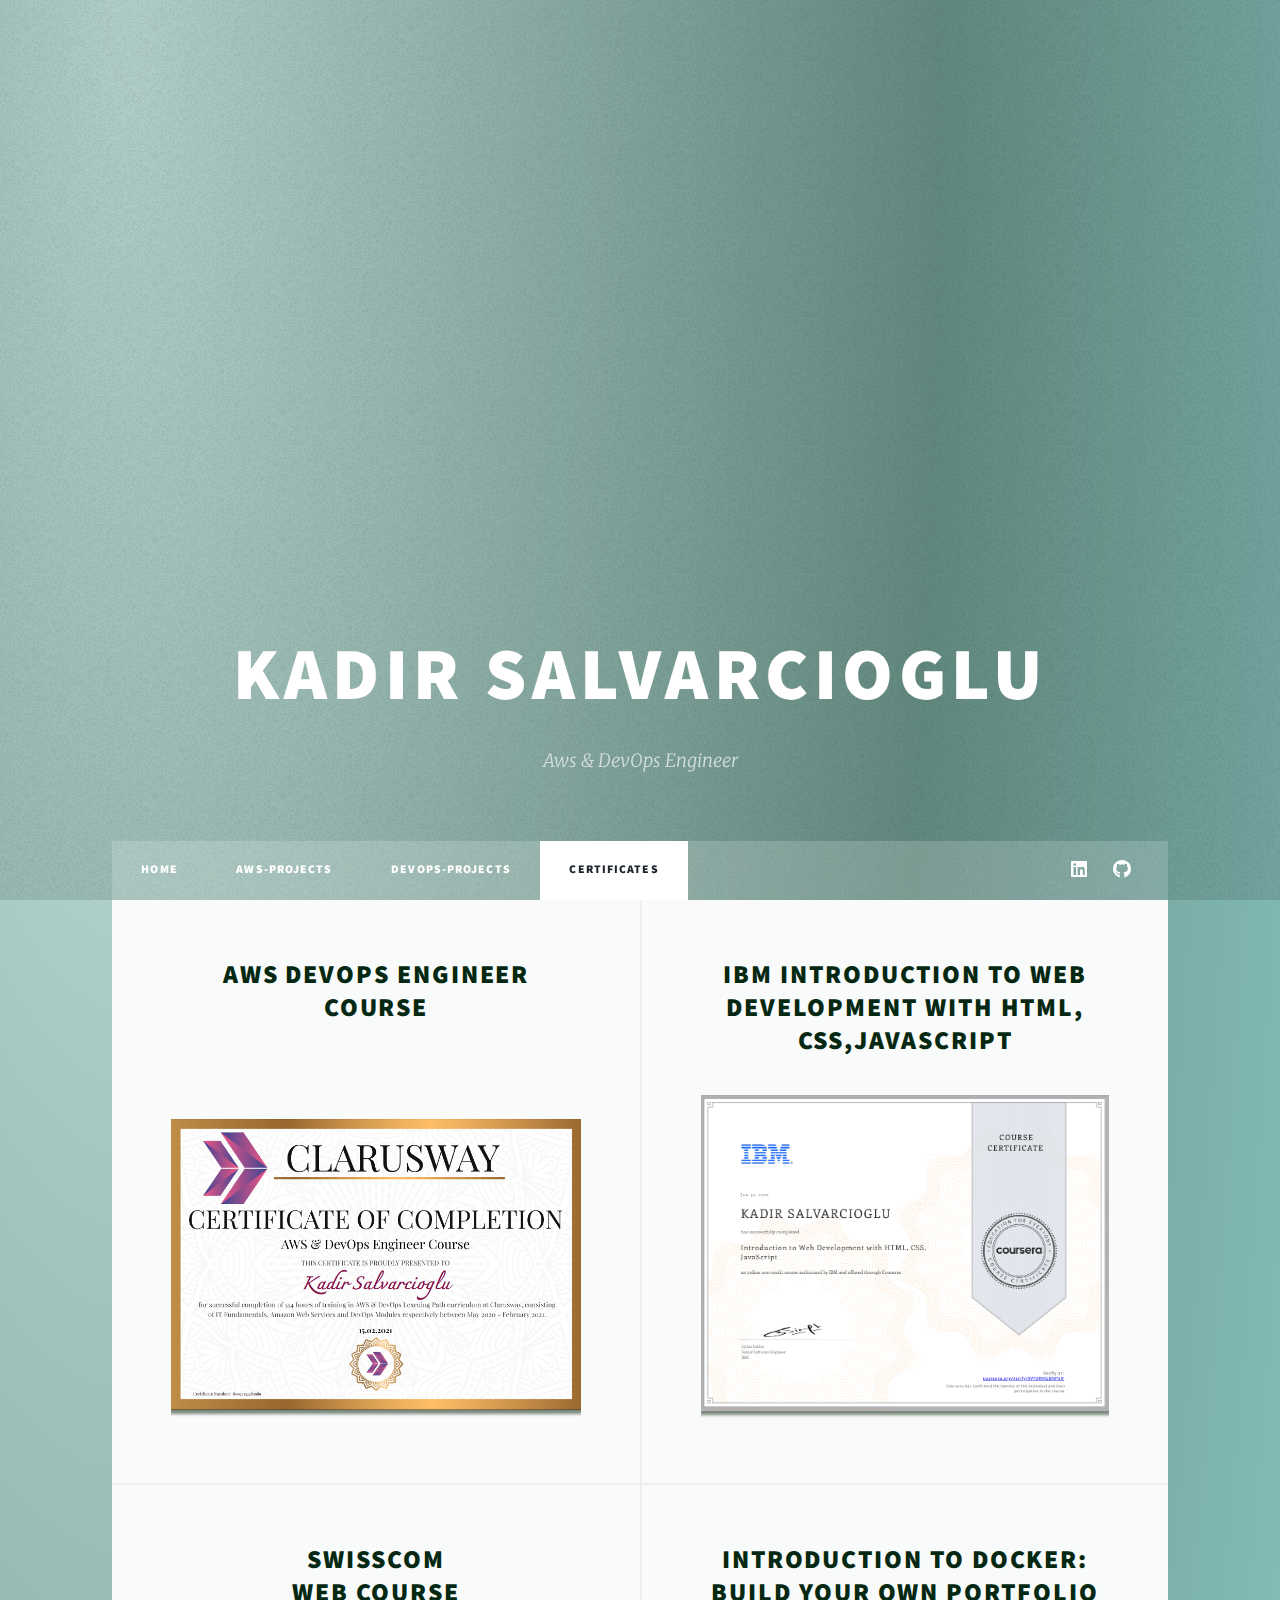
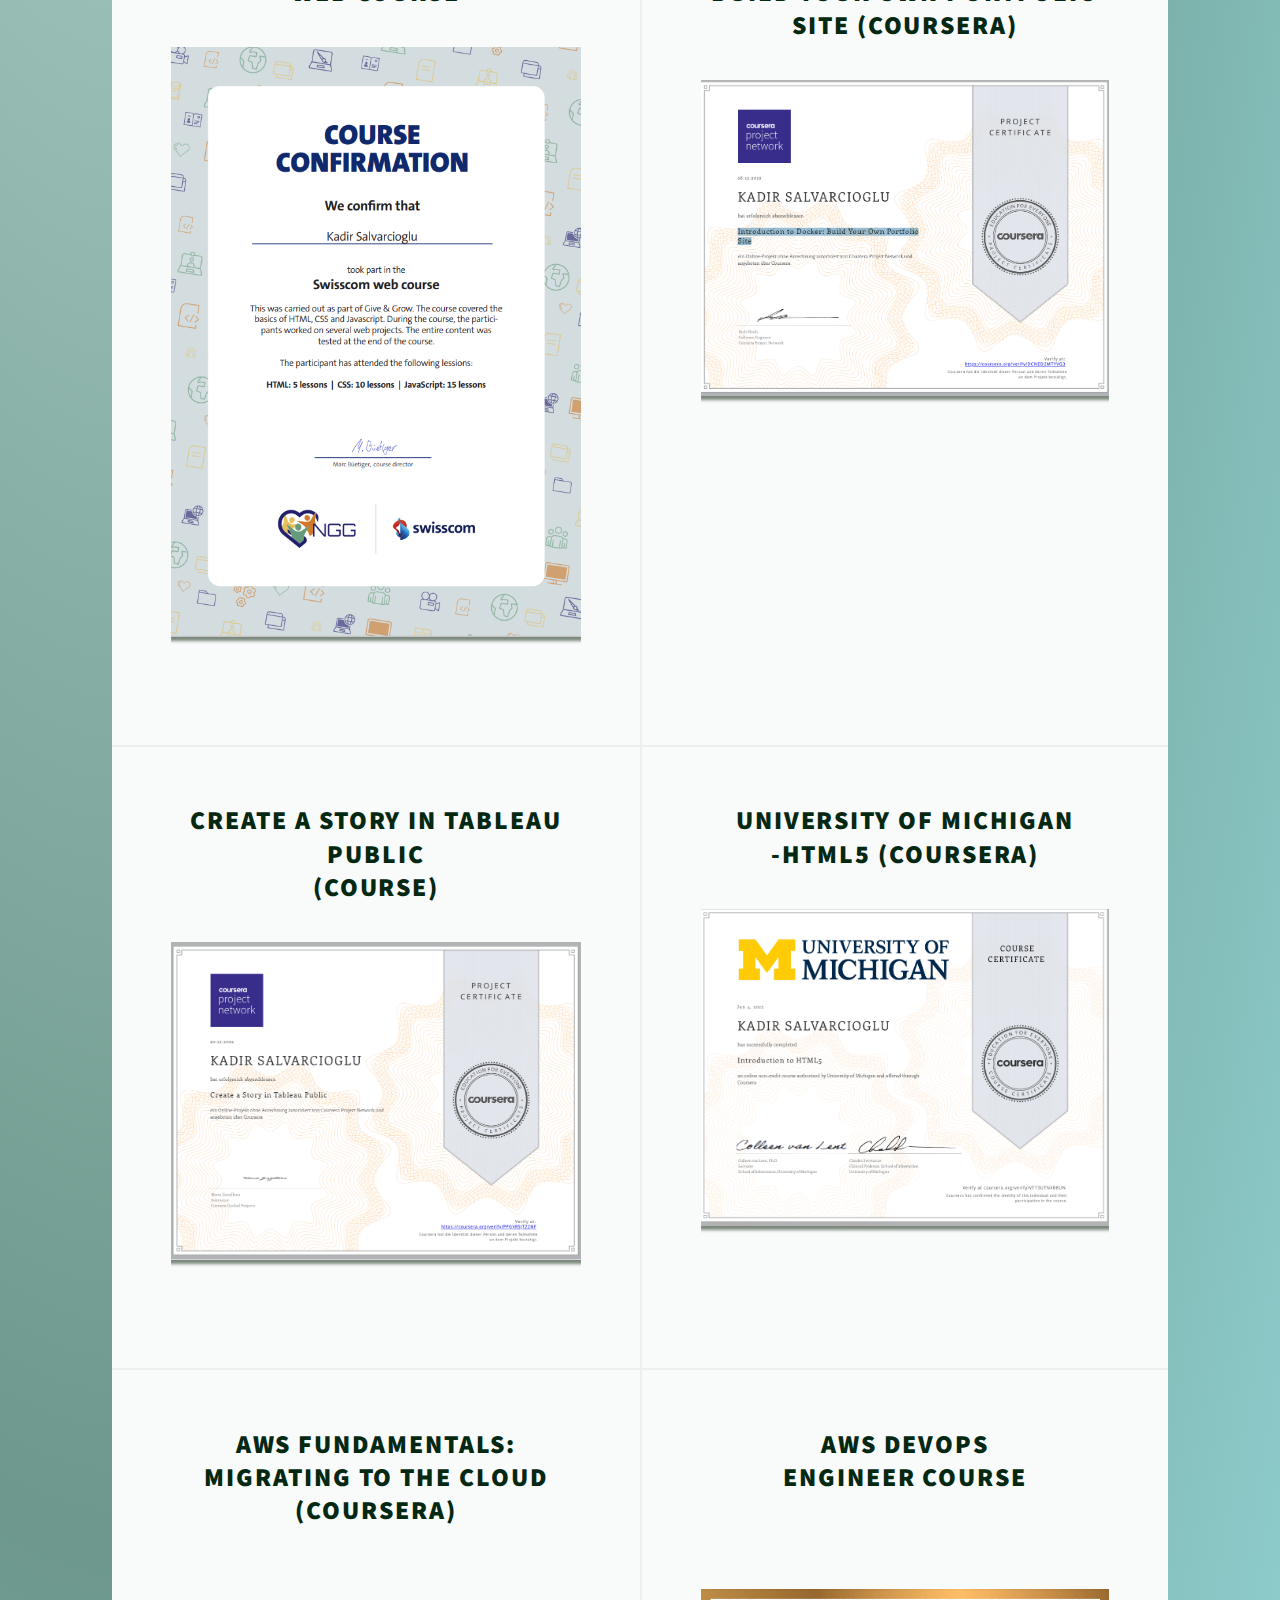
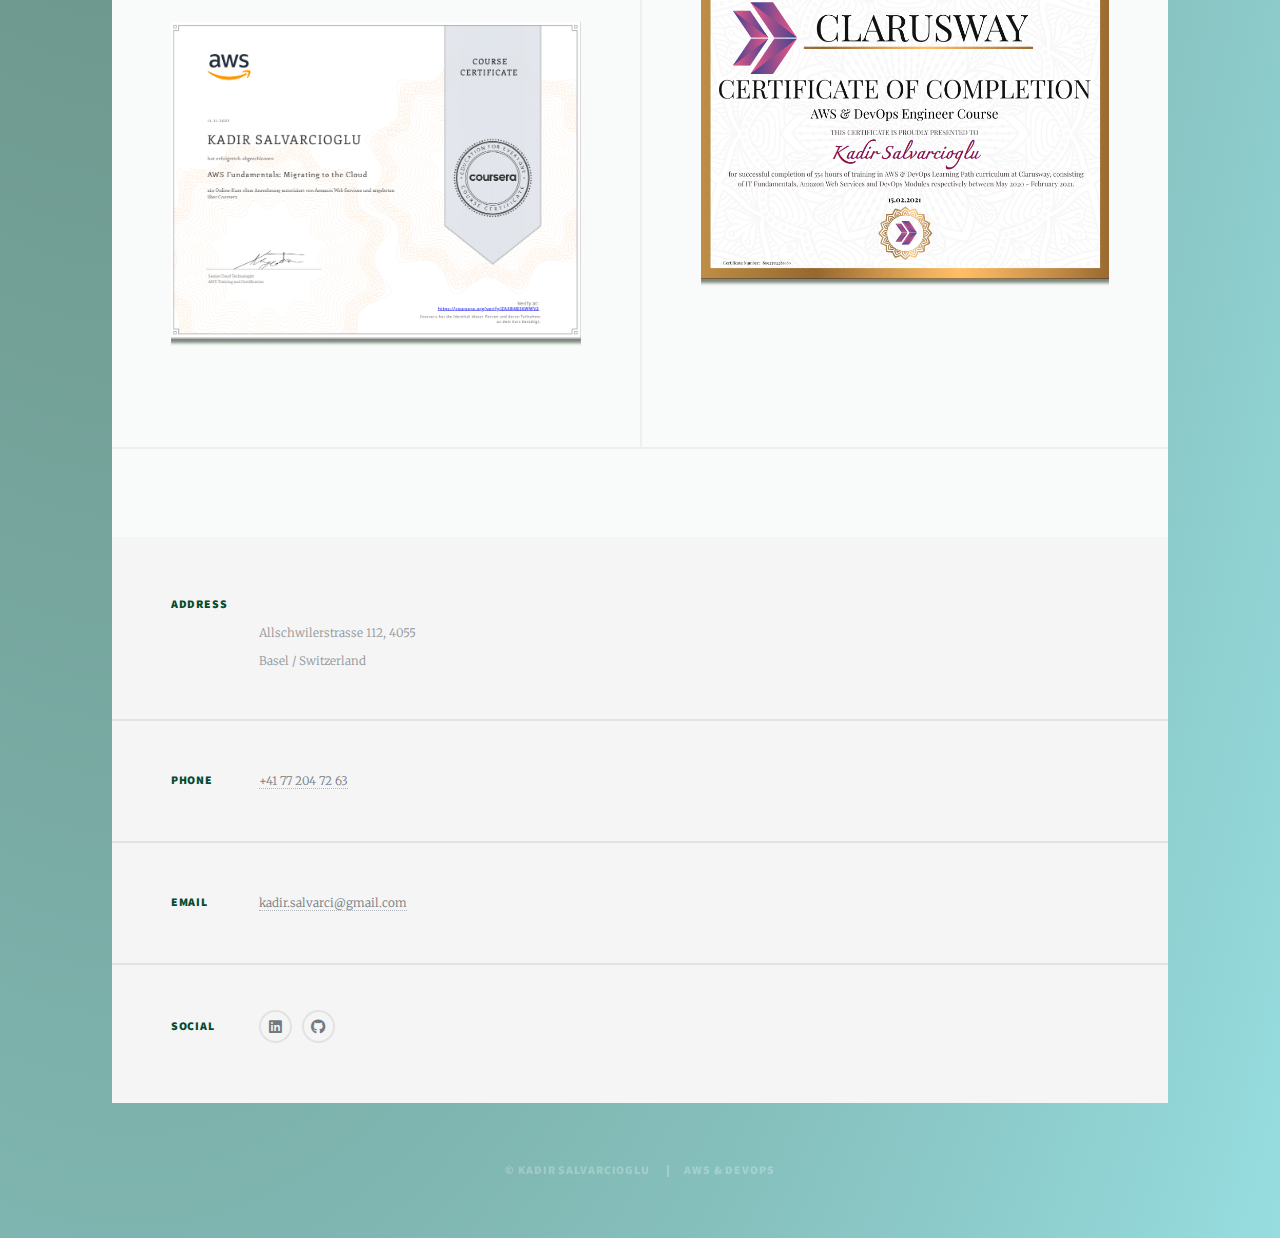
==== certificates.html @ 429cfaf3 "first-commit" ====
<!DOCTYPE HTML>

<html>

<head>
    <title>Kadir SALVARCIOGLU</title>
    <meta charset="utf-8" />
    <meta name="viewport" content="width=device-width, initial-scale=1, user-scalable=no" />
    <link rel="stylesheet" href="assets/css/main.css" />
    <noscript><link rel="stylesheet" href="assets/css/noscript.css" /></noscript>
</head>

<body class="is-preload">

    <!-- Wrapper -->
    <div id="wrapper" class="fade-in">

        <!-- Intro -->
        <div id="intro">
            <h1>Kadir SALVARCIOGLU
            </h1>
            <p>Aws  &   DevOps Engineer</p>
        </div>

        <!-- Header -->
        <header id="header">
            <a href="index.html" class="logo">Kadir SALVARCIOGLU</a>
        </header>

        <!-- Nav -->
        <nav id="nav">
            <ul class="links">
                <li><a href="index.html">Home</a></li>
                <li><a href="awsprojects.html">AWS-Projects</a></li>
                <li><a href="devopsprojects.html">DevOps-Projects</a></li>
                <li class="active"><a href="certificates.html">Certificates</a></li>
            </ul>
            <ul class="icons">
                <li><a href="https://www.linkedin.com/in/kadir-salvarcioglu/" class="icon brands fa-linkedin"><span class="label">Instagram</span></a></li>
                <li><a href="https://github.com/kadirsalvarci" class="icon brands fa-github"><span class="label">GitHub</span></a></li>
            </ul>
        </nav>

        <!-- Main -->
        <div id="main">

                    <!-- Posts -->
            <section class="posts">
                <article>
                    <header>
                        <h2><a href="images/1clarus.png">AWS DevOps 
							Engineer Course</a></h2><br>
                    </header>
                        <a href="images/1clarus.png" class="image fit"><img src="images/1clarus.png" alt="" /></a>
                        
                    

                </article>
                <article>
                    <header>
                        <h2><a href="images/IBM.png"> IBM Introduction to Web Development with 
                            HTML, CSS,JavaScript</a></h2>
                    </header>
                        <a href="images/IBM.png" class="image fit"><img src="images/IBM.png" alt="" /></a>
                        
                    

                </article>
                <article>
                    <header>
                        <h2><a href="images/swisscom.png">Swisscom <br />
							Web Course</a></h2>
                    </header>
                        <a href="images/swisscom.png" class="image fit"><img src="images/swisscom.png" alt="" /></a>
                        <p></p>
                    

                </article>
                <article>
                    <header>
                        <h2><a href="images/docker.png">Introduction to Docker: <br />Build Your Own Portfolio
                            Site (coursera)</a></h2>
                    </header>
                        <a href="images/docker.png" class="image fit"><img src="images/docker.png" alt="" /></a>
                        <p></p>
                    

                </article>
                <article>
                    <header>
                        <h2><a href="images/Create a Story in Tableau Public.png">Create a Story in Tableau Public <br />
							(Course)</a></h2>
                    </header>
                        <a href="images/Create a Story in Tableau Public.png" class="image fit"><img src="images/Create a Story in Tableau Public.png" alt="" /></a>
                        <p></p>
                    

                </article>
                <article>
                    <header>
                        <h2><a href="images/UNIVERSITY OF MICHIGAN-HTML5 .png">UNIVERSITY OF MICHIGAN <br />
							-HTML5  (Coursera)</a></h2>
                    </header>
                        <a href="images/UNIVERSITY OF MICHIGAN-HTML5 .png" class="image fit"><img src="images/UNIVERSITY OF MICHIGAN-HTML5 .png" alt="" /></a>
                        <p></p>
                    

                </article>
                <article>
                    <header>
                        <h2><a href="images/AWS Fundamentals.png">AWS Fundamentals:  <br />
							Migrating to the Cloud (Coursera)</a></h2><br>
                    </header>
                        <a href="images/AWS Fundamentals.png" class="image fit"><img src="images/AWS Fundamentals.png" alt="" /></a>
                        <p></p>
                    

                </article>
                <article>
                    <header>
                        <h2><a href="images/1clarus.png">AWS DevOps <br />
							Engineer Course</a></h2><br>
                    </header>
                        <a href="images/1clarus.png" class="image fit"><img src="images/1clarus.png" alt="" /></a>
                        <p></p>
                    

                </article>
                
                </article>

                 
            </section>

            <!-- Footer -->
            <footer>
            </footer>

        </div>

        <!-- Footer -->
        <footer id="footer">

            <section class="split contact">
                <section class="alt">
                    <h3>Address</h3>
                    <p><br /> Allschwilerstrasse 112,  4055 <br /> Basel / Switzerland</p>
                </section>
                <section>
                    <h3>Phone</h3>
                    <p><a href="#">+41 77 204 72 63</a></p>
                </section>
                <section>
                    <h3>Email</h3>
                    <p><a href="#">kadir.salvarci@gmail.com</a></p>
                </section>
                <section>
                    <h3>Social</h3>
                    <ul class="icons alt">
                        <li><a href="https://www.linkedin.com/in/kadir-salvarcioglu/" class="icon brands alt fa-linkedin"><span class="label">Instagram</span></a></li>
                        <li><a href="https://github.com/kadirsalvarci" class="icon brands alt fa-github"><span class="label">GitHub</span></a></li>
                    </ul>
                </section>
            </section>
        </footer>

        <!-- Copyright -->
        <div id="copyright">
            <ul>
                <li>&copy; Kadir SALVARCIOGLU</li>
                <li> AWS & DevOps</a>
                </li>
            </ul>
        </div>

    </div>

    <!-- Scripts -->
    <script src="assets/js/jquery.min.js"></script>
    <script src="assets/js/jquery.scrollex.min.js"></script>
    <script src="assets/js/jquery.scrolly.min.js"></script>
    <script src="assets/js/browser.min.js"></script>
    <script src="assets/js/breakpoints.min.js"></script>
    <script src="assets/js/util.js"></script>
    <script src="assets/js/main.js"></script>
</body>

</html>
---- assets/css/main.css ----
@import url(fontawesome-all.min.css);
@import url("https://fonts.googleapis.com/css?family=Merriweather:300,700,300italic,700italic|Source+Sans+Pro:900");

/*
	Massively by HTML5 UP
	html5up.net | @ajlkn
	Free for personal and commercial use under the CCA 3.0 license (html5up.net/license)
*/

html, body, div, span, applet, object,
iframe, h1, h2, h3, h4, h5, h6, p, blockquote,
pre, a, abbr, acronym, address, big, cite,
code, del, dfn, em, img, ins, kbd, q, s, samp,
small, strike, strong, sub, sup, tt, var, b,
u, i, center, dl, dt, dd, ol, ul, li, fieldset,
form, label, legend, table, caption, tbody,
tfoot, thead, tr, th, td, article, aside,
canvas, details, embed, figure, figcaption,
footer, header, hgroup, menu, nav, output, ruby,
section, summary, time, mark, audio, video {
	margin: 0;
	padding: 0;
	border: 0;
	font-size: 100%;
	font: inherit;
	vertical-align: baseline;}

article, aside, details, figcaption, figure,
footer, header, hgroup, menu, nav, section {
	display: block;}

body {
	line-height: 1;
	font-family: 'Montserrat', sans-serif;
	color: #0c4b55;
	background: radial-gradient(at 10% 10px, #c5e5df, rgba(122, 170, 156, 0.863), rgb(151, 221, 224));
}

ol, ul {
	list-style: none;
}

blockquote, q {
	quotes: none;
}

	blockquote:before, blockquote:after, q:before, q:after {
		content: '';
		content: none;
	}

table {
	border-collapse: collapse;
	border-spacing: 0;
}

body {
	-webkit-text-size-adjust: none;
}

mark {
	background-color: transparent;
	color: inherit;
}

input::-moz-focus-inner {
	border: 0;
	padding: 0;
}

input, select, textarea {
	-moz-appearance: none;
	-webkit-appearance: none;
	-ms-appearance: none;
	appearance: none;
}

/* Basic */

	@-ms-viewport {
		width: device-width;
	}

	body {
		-ms-overflow-style: scrollbar;
	}

	@media screen and (max-width: 480px) {

		html, body {
			min-width: 320px;
		}

	}

	html {
		box-sizing: border-box;
	}

	*, *:before, *:after {
		box-sizing: inherit;
	}

	body {
		background-color: #1e252d;
	}

		body.is-preload *, body.is-preload *:before, body.is-preload *:after {
			-moz-animation: none !important;
			-webkit-animation: none !important;
			-ms-animation: none !important;
			animation: none !important;
			-moz-transition: none !important;
			-webkit-transition: none !important;
			-ms-transition: none !important;
			transition: none !important;
		}

/* Type */

	html {
		font-size: 16pt;
	}

		@media screen and (max-width: 1680px) {

			html {
				font-size: 12pt;
			}

		}

		@media screen and (max-width: 1280px) {

			html {
				font-size: 11pt;
			}

		}

		@media screen and (max-width: 360px) {

			html {
				font-size: 10pt;
			}

		}

	body {
		color: #212931;
	}

	body, input, select, textarea {
		font-family: "Merriweather", Georgia, serif;
		font-weight: 300;
		font-size: 1rem;
		line-height: 2.375;
	}

	a {
		-moz-transition: color 0.2s ease-in-out, background-color 0.2s ease-in-out, border-color 0.2s ease-in-out, box-shadow 0.2s ease-in-out;
		-webkit-transition: color 0.2s ease-in-out, background-color 0.2s ease-in-out, border-color 0.2s ease-in-out, box-shadow 0.2s ease-in-out;
		-ms-transition: color 0.2s ease-in-out, background-color 0.2s ease-in-out, border-color 0.2s ease-in-out, box-shadow 0.2s ease-in-out;
		transition: color 0.2s ease-in-out, background-color 0.2s ease-in-out, border-color 0.2s ease-in-out, box-shadow 0.2s ease-in-out;
		border-bottom: dotted 1px;
		text-decoration: none;
	}

		a:hover {
			border-bottom-color:#0a7625;
		}

	strong, b {
		font-weight: 600;
	}

	em, i {
		font-style: italic;
	}

	p {
		text-align: justify;
		margin: 0 0 2rem 0;
	}

	h1, h2, h3, h4, h5, h6 {
		font-family: "Source Sans Pro", Helvetica, sans-serif;
		font-weight: 900;
		line-height: 1.5;
		letter-spacing: 0.075em;
		text-transform: uppercase;
		margin: 0 0 1rem 0;
	}

		h1 a, h2 a, h3 a, h4 a, h5 a, h6 a {
			border-bottom: 0;
			color: inherit;
			text-decoration: none;
		}

	h1 {
		font-size: 4rem;
		line-height: 1.1;
		margin: 0 0 2rem 0;
	}

	h2 {
		font-size: 1.75rem;
		line-height: 1.3;
		margin: 0 0 1.5rem 0;
	}

	h3 {
		font-size: 1.25rem;
		margin: 0 0 1.5rem 0;
	}

	h4 {
		font-size: 1rem;
	}

	h5 {
		font-size: 0.9rem;
	}

	h6 {
		font-size: 0.8rem;
	}

	sub {
		font-size: 0.8rem;
		position: relative;
		top: 0.5rem;
	}

	sup {
		font-size: 0.8rem;
		position: relative;
		top: -0.5rem;
	}

	blockquote {
		border-left: solid 4px;
		font-style: italic;
		margin: 0 0 2rem 0;
		padding: 0.5rem 0 0.5rem 2rem;
	}

	code {
		border: solid 2px;
		font-family: "Courier New", monospace;
		font-size: 0.9rem;
		margin: 0 0.25rem;
		padding: 0.25rem 0.65rem;
	}

	pre {
		-webkit-overflow-scrolling: touch;
		font-family: "Courier New", monospace;
		font-size: 0.9rem;
		margin: 0 0 2rem 0;
	}

		pre code {
			display: block;
			line-height: 1.75;
			padding: 1rem 1.5rem;
			overflow-x: auto;
		}

	hr {
		border: 0;
		border-bottom: solid 2px;
		margin: 3rem 0;
	}

		hr.major {
			margin: 5rem 0;
		}

	.align-left {
		text-align: left;
	}

	.align-center {
		text-align: center;
	}

	.align-right {
		text-align: right;
	}

	input, select, textarea {
		color: #212931;
	}

	a {
		color: #212931;
		border-bottom-color: rgba(33, 41, 49, 0.5);
	}

		a:hover {
			border-bottom-color: transparent;
			color: #0e6522 !important;
		}

	strong, b {
		color: #084121;
	}

	h1, h2, h3, h4, h5, h6 {
		color: #052812;
	}

	blockquote {
		border-left-color: #eeeeee;
	}

	code {
		background: rgba(220, 220, 220, 0.25);
		border-color: #eeeeee;
	}

	hr {
		border-bottom-color: #eeeeee;
	}

/* Row */

	.row {
		display: flex;
		flex-wrap: wrap;
		box-sizing: border-box;
		align-items: stretch;
	}

		.row > * {
			box-sizing: border-box;
		}

		.row.gtr-uniform > * > :last-child {
			margin-bottom: 0;
		}

		.row.aln-left {
			justify-content: flex-start;
		}

		.row.aln-center {
			justify-content: center;
		}

		.row.aln-right {
			justify-content: flex-end;
		}

		.row.aln-top {
			align-items: flex-start;
		}

		.row.aln-middle {
			align-items: center;
		}

		.row.aln-bottom {
			align-items: flex-end;
		}

		.row > .imp {
			order: -1;
		}

		.row > .col-1 {
			width: 8.33333%;
		}

		.row > .off-1 {
			margin-left: 8.33333%;
		}

		.row > .col-2 {
			width: 16.66667%;
		}

		.row > .off-2 {
			margin-left: 16.66667%;
		}

		.row > .col-3 {
			width: 25%;
		}

		.row > .off-3 {
			margin-left: 25%;
		}

		.row > .col-4 {
			width: 33.33333%;
		}

		.row > .off-4 {
			margin-left: 33.33333%;
		}

		.row > .col-5 {
			width: 41.66667%;
		}

		.row > .off-5 {
			margin-left: 41.66667%;
		}

		.row > .col-6 {
			width: 50%;
		}

		.row > .off-6 {
			margin-left: 50%;
		}

		.row > .col-7 {
			width: 58.33333%;
		}

		.row > .off-7 {
			margin-left: 58.33333%;
		}

		.row > .col-8 {
			width: 66.66667%;
		}

		.row > .off-8 {
			margin-left: 66.66667%;
		}

		.row > .col-9 {
			width: 75%;
		}

		.row > .off-9 {
			margin-left: 75%;
		}

		.row > .col-10 {
			width: 83.33333%;
		}

		.row > .off-10 {
			margin-left: 83.33333%;
		}

		.row > .col-11 {
			width: 91.66667%;
		}

		.row > .off-11 {
			margin-left: 91.66667%;
		}

		.row > .col-12 {
			width: 100%;
		}

		.row > .off-12 {
			margin-left: 100%;
		}

		.row.gtr-0 {
			margin-top: 0;
			margin-left: 0rem;
		}

			.row.gtr-0 > * {
				padding: 0 0 0 0rem;
			}

			.row.gtr-0.gtr-uniform {
				margin-top: 0rem;
			}

				.row.gtr-0.gtr-uniform > * {
					padding-top: 0rem;
				}

		.row.gtr-25 {
			margin-top: 0;
			margin-left: -0.375rem;
		}

			.row.gtr-25 > * {
				padding: 0 0 0 0.375rem;
			}

			.row.gtr-25.gtr-uniform {
				margin-top: -0.375rem;
			}

				.row.gtr-25.gtr-uniform > * {
					padding-top: 0.375rem;
				}

		.row.gtr-50 {
			margin-top: 0;
			margin-left: -0.75rem;
		}

			.row.gtr-50 > * {
				padding: 0 0 0 0.75rem;
			}

			.row.gtr-50.gtr-uniform {
				margin-top: -0.75rem;
			}

				.row.gtr-50.gtr-uniform > * {
					padding-top: 0.75rem;
				}

		.row {
			margin-top: 0;
			margin-left: -1.5rem;
		}

			.row > * {
				padding: 0 0 0 1.5rem;
			}

			.row.gtr-uniform {
				margin-top: -1.5rem;
			}

				.row.gtr-uniform > * {
					padding-top: 1.5rem;
				}

		.row.gtr-150 {
			margin-top: 0;
			margin-left: -2.25rem;
		}

			.row.gtr-150 > * {
				padding: 0 0 0 2.25rem;
			}

			.row.gtr-150.gtr-uniform {
				margin-top: -2.25rem;
			}

				.row.gtr-150.gtr-uniform > * {
					padding-top: 2.25rem;
				}

		.row.gtr-200 {
			margin-top: 0;
			margin-left: -3rem;
		}

			.row.gtr-200 > * {
				padding: 0 0 0 3rem;
			}

			.row.gtr-200.gtr-uniform {
				margin-top: -3rem;
			}

				.row.gtr-200.gtr-uniform > * {
					padding-top: 3rem;
				}

		@media screen and (max-width: 1680px) {

			.row {
				display: flex;
				flex-wrap: wrap;
				box-sizing: border-box;
				align-items: stretch;
			}

				.row > * {
					box-sizing: border-box;
				}

				.row.gtr-uniform > * > :last-child {
					margin-bottom: 0;
				}

				.row.aln-left {
					justify-content: flex-start;
				}

				.row.aln-center {
					justify-content: center;
				}

				.row.aln-right {
					justify-content: flex-end;
				}

				.row.aln-top {
					align-items: flex-start;
				}

				.row.aln-middle {
					align-items: center;
				}

				.row.aln-bottom {
					align-items: flex-end;
				}

				.row > .imp-xlarge {
					order: -1;
				}

				.row > .col-1-xlarge {
					width: 8.33333%;
				}

				.row > .off-1-xlarge {
					margin-left: 8.33333%;
				}

				.row > .col-2-xlarge {
					width: 16.66667%;
				}

				.row > .off-2-xlarge {
					margin-left: 16.66667%;
				}

				.row > .col-3-xlarge {
					width: 25%;
				}

				.row > .off-3-xlarge {
					margin-left: 25%;
				}

				.row > .col-4-xlarge {
					width: 33.33333%;
				}

				.row > .off-4-xlarge {
					margin-left: 33.33333%;
				}

				.row > .col-5-xlarge {
					width: 41.66667%;
				}

				.row > .off-5-xlarge {
					margin-left: 41.66667%;
				}

				.row > .col-6-xlarge {
					width: 50%;
				}

				.row > .off-6-xlarge {
					margin-left: 50%;
				}

				.row > .col-7-xlarge {
					width: 58.33333%;
				}

				.row > .off-7-xlarge {
					margin-left: 58.33333%;
				}

				.row > .col-8-xlarge {
					width: 66.66667%;
				}

				.row > .off-8-xlarge {
					margin-left: 66.66667%;
				}

				.row > .col-9-xlarge {
					width: 75%;
				}

				.row > .off-9-xlarge {
					margin-left: 75%;
				}

				.row > .col-10-xlarge {
					width: 83.33333%;
				}

				.row > .off-10-xlarge {
					margin-left: 83.33333%;
				}

				.row > .col-11-xlarge {
					width: 91.66667%;
				}

				.row > .off-11-xlarge {
					margin-left: 91.66667%;
				}

				.row > .col-12-xlarge {
					width: 100%;
				}

				.row > .off-12-xlarge {
					margin-left: 100%;
				}

				.row.gtr-0 {
					margin-top: 0;
					margin-left: 0rem;
				}

					.row.gtr-0 > * {
						padding: 0 0 0 0rem;
					}

					.row.gtr-0.gtr-uniform {
						margin-top: 0rem;
					}

						.row.gtr-0.gtr-uniform > * {
							padding-top: 0rem;
						}

				.row.gtr-25 {
					margin-top: 0;
					margin-left: -0.375rem;
				}

					.row.gtr-25 > * {
						padding: 0 0 0 0.375rem;
					}

					.row.gtr-25.gtr-uniform {
						margin-top: -0.375rem;
					}

						.row.gtr-25.gtr-uniform > * {
							padding-top: 0.375rem;
						}

				.row.gtr-50 {
					margin-top: 0;
					margin-left: -0.75rem;
				}

					.row.gtr-50 > * {
						padding: 0 0 0 0.75rem;
					}

					.row.gtr-50.gtr-uniform {
						margin-top: -0.75rem;
					}

						.row.gtr-50.gtr-uniform > * {
							padding-top: 0.75rem;
						}

				.row {
					margin-top: 0;
					margin-left: -1.5rem;
				}

					.row > * {
						padding: 0 0 0 1.5rem;
					}

					.row.gtr-uniform {
						margin-top: -1.5rem;
					}

						.row.gtr-uniform > * {
							padding-top: 1.5rem;
						}

				.row.gtr-150 {
					margin-top: 0;
					margin-left: -2.25rem;
				}

					.row.gtr-150 > * {
						padding: 0 0 0 2.25rem;
					}

					.row.gtr-150.gtr-uniform {
						margin-top: -2.25rem;
					}

						.row.gtr-150.gtr-uniform > * {
							padding-top: 2.25rem;
						}

				.row.gtr-200 {
					margin-top: 0;
					margin-left: -3rem;
				}

					.row.gtr-200 > * {
						padding: 0 0 0 3rem;
					}

					.row.gtr-200.gtr-uniform {
						margin-top: -3rem;
					}

						.row.gtr-200.gtr-uniform > * {
							padding-top: 3rem;
						}

		}

		@media screen and (max-width: 1280px) {

			.row {
				display: flex;
				flex-wrap: wrap;
				box-sizing: border-box;
				align-items: stretch;
			}

				.row > * {
					box-sizing: border-box;
				}

				.row.gtr-uniform > * > :last-child {
					margin-bottom: 0;
				}

				.row.aln-left {
					justify-content: flex-start;
				}

				.row.aln-center {
					justify-content: center;
				}

				.row.aln-right {
					justify-content: flex-end;
				}

				.row.aln-top {
					align-items: flex-start;
				}

				.row.aln-middle {
					align-items: center;
				}

				.row.aln-bottom {
					align-items: flex-end;
				}

				.row > .imp-large {
					order: -1;
				}

				.row > .col-1-large {
					width: 8.33333%;
				}

				.row > .off-1-large {
					margin-left: 8.33333%;
				}

				.row > .col-2-large {
					width: 16.66667%;
				}

				.row > .off-2-large {
					margin-left: 16.66667%;
				}

				.row > .col-3-large {
					width: 25%;
				}

				.row > .off-3-large {
					margin-left: 25%;
				}

				.row > .col-4-large {
					width: 33.33333%;
				}

				.row > .off-4-large {
					margin-left: 33.33333%;
				}

				.row > .col-5-large {
					width: 41.66667%;
				}

				.row > .off-5-large {
					margin-left: 41.66667%;
				}

				.row > .col-6-large {
					width: 50%;
				}

				.row > .off-6-large {
					margin-left: 50%;
				}

				.row > .col-7-large {
					width: 58.33333%;
				}

				.row > .off-7-large {
					margin-left: 58.33333%;
				}

				.row > .col-8-large {
					width: 66.66667%;
				}

				.row > .off-8-large {
					margin-left: 66.66667%;
				}

				.row > .col-9-large {
					width: 75%;
				}

				.row > .off-9-large {
					margin-left: 75%;
				}

				.row > .col-10-large {
					width: 83.33333%;
				}

				.row > .off-10-large {
					margin-left: 83.33333%;
				}

				.row > .col-11-large {
					width: 91.66667%;
				}

				.row > .off-11-large {
					margin-left: 91.66667%;
				}

				.row > .col-12-large {
					width: 100%;
				}

				.row > .off-12-large {
					margin-left: 100%;
				}

				.row.gtr-0 {
					margin-top: 0;
					margin-left: 0rem;
				}

					.row.gtr-0 > * {
						padding: 0 0 0 0rem;
					}

					.row.gtr-0.gtr-uniform {
						margin-top: 0rem;
					}

						.row.gtr-0.gtr-uniform > * {
							padding-top: 0rem;
						}

				.row.gtr-25 {
					margin-top: 0;
					margin-left: -0.375rem;
				}

					.row.gtr-25 > * {
						padding: 0 0 0 0.375rem;
					}

					.row.gtr-25.gtr-uniform {
						margin-top: -0.375rem;
					}

						.row.gtr-25.gtr-uniform > * {
							padding-top: 0.375rem;
						}

				.row.gtr-50 {
					margin-top: 0;
					margin-left: -0.75rem;
				}

					.row.gtr-50 > * {
						padding: 0 0 0 0.75rem;
					}

					.row.gtr-50.gtr-uniform {
						margin-top: -0.75rem;
					}

						.row.gtr-50.gtr-uniform > * {
							padding-top: 0.75rem;
						}

				.row {
					margin-top: 0;
					margin-left: -1.5rem;
				}

					.row > * {
						padding: 0 0 0 1.5rem;
					}

					.row.gtr-uniform {
						margin-top: -1.5rem;
					}

						.row.gtr-uniform > * {
							padding-top: 1.5rem;
						}

				.row.gtr-150 {
					margin-top: 0;
					margin-left: -2.25rem;
				}

					.row.gtr-150 > * {
						padding: 0 0 0 2.25rem;
					}

					.row.gtr-150.gtr-uniform {
						margin-top: -2.25rem;
					}

						.row.gtr-150.gtr-uniform > * {
							padding-top: 2.25rem;
						}

				.row.gtr-200 {
					margin-top: 0;
					margin-left: -3rem;
				}

					.row.gtr-200 > * {
						padding: 0 0 0 3rem;
					}

					.row.gtr-200.gtr-uniform {
						margin-top: -3rem;
					}

						.row.gtr-200.gtr-uniform > * {
							padding-top: 3rem;
						}

		}

		@media screen and (max-width: 980px) {

			.row {
				display: flex;
				flex-wrap: wrap;
				box-sizing: border-box;
				align-items: stretch;
			}

				.row > * {
					box-sizing: border-box;
				}

				.row.gtr-uniform > * > :last-child {
					margin-bottom: 0;
				}

				.row.aln-left {
					justify-content: flex-start;
				}

				.row.aln-center {
					justify-content: center;
				}

				.row.aln-right {
					justify-content: flex-end;
				}

				.row.aln-top {
					align-items: flex-start;
				}

				.row.aln-middle {
					align-items: center;
				}

				.row.aln-bottom {
					align-items: flex-end;
				}

				.row > .imp-medium {
					order: -1;
				}

				.row > .col-1-medium {
					width: 8.33333%;
				}

				.row > .off-1-medium {
					margin-left: 8.33333%;
				}

				.row > .col-2-medium {
					width: 16.66667%;
				}

				.row > .off-2-medium {
					margin-left: 16.66667%;
				}

				.row > .col-3-medium {
					width: 25%;
				}

				.row > .off-3-medium {
					margin-left: 25%;
				}

				.row > .col-4-medium {
					width: 33.33333%;
				}

				.row > .off-4-medium {
					margin-left: 33.33333%;
				}

				.row > .col-5-medium {
					width: 41.66667%;
				}

				.row > .off-5-medium {
					margin-left: 41.66667%;
				}

				.row > .col-6-medium {
					width: 50%;
				}

				.row > .off-6-medium {
					margin-left: 50%;
				}

				.row > .col-7-medium {
					width: 58.33333%;
				}

				.row > .off-7-medium {
					margin-left: 58.33333%;
				}

				.row > .col-8-medium {
					width: 66.66667%;
				}

				.row > .off-8-medium {
					margin-left: 66.66667%;
				}

				.row > .col-9-medium {
					width: 75%;
				}

				.row > .off-9-medium {
					margin-left: 75%;
				}

				.row > .col-10-medium {
					width: 83.33333%;
				}

				.row > .off-10-medium {
					margin-left: 83.33333%;
				}

				.row > .col-11-medium {
					width: 91.66667%;
				}

				.row > .off-11-medium {
					margin-left: 91.66667%;
				}

				.row > .col-12-medium {
					width: 100%;
				}

				.row > .off-12-medium {
					margin-left: 100%;
				}

				.row.gtr-0 {
					margin-top: 0;
					margin-left: 0rem;
				}

					.row.gtr-0 > * {
						padding: 0 0 0 0rem;
					}

					.row.gtr-0.gtr-uniform {
						margin-top: 0rem;
					}

						.row.gtr-0.gtr-uniform > * {
							padding-top: 0rem;
						}

				.row.gtr-25 {
					margin-top: 0;
					margin-left: -0.375rem;
				}

					.row.gtr-25 > * {
						padding: 0 0 0 0.375rem;
					}

					.row.gtr-25.gtr-uniform {
						margin-top: -0.375rem;
					}

						.row.gtr-25.gtr-uniform > * {
							padding-top: 0.375rem;
						}

				.row.gtr-50 {
					margin-top: 0;
					margin-left: -0.75rem;
				}

					.row.gtr-50 > * {
						padding: 0 0 0 0.75rem;
					}

					.row.gtr-50.gtr-uniform {
						margin-top: -0.75rem;
					}

						.row.gtr-50.gtr-uniform > * {
							padding-top: 0.75rem;
						}

				.row {
					margin-top: 0;
					margin-left: -1.5rem;
				}

					.row > * {
						padding: 0 0 0 1.5rem;
					}

					.row.gtr-uniform {
						margin-top: -1.5rem;
					}

						.row.gtr-uniform > * {
							padding-top: 1.5rem;
						}

				.row.gtr-150 {
					margin-top: 0;
					margin-left: -2.25rem;
				}

					.row.gtr-150 > * {
						padding: 0 0 0 2.25rem;
					}

					.row.gtr-150.gtr-uniform {
						margin-top: -2.25rem;
					}

						.row.gtr-150.gtr-uniform > * {
							padding-top: 2.25rem;
						}

				.row.gtr-200 {
					margin-top: 0;
					margin-left: -3rem;
				}

					.row.gtr-200 > * {
						padding: 0 0 0 3rem;
					}

					.row.gtr-200.gtr-uniform {
						margin-top: -3rem;
					}

						.row.gtr-200.gtr-uniform > * {
							padding-top: 3rem;
						}

		}

		@media screen and (max-width: 736px) {

			.row {
				display: flex;
				flex-wrap: wrap;
				box-sizing: border-box;
				align-items: stretch;
			}

				.row > * {
					box-sizing: border-box;
				}

				.row.gtr-uniform > * > :last-child {
					margin-bottom: 0;
				}

				.row.aln-left {
					justify-content: flex-start;
				}

				.row.aln-center {
					justify-content: center;
				}

				.row.aln-right {
					justify-content: flex-end;
				}

				.row.aln-top {
					align-items: flex-start;
				}

				.row.aln-middle {
					align-items: center;
				}

				.row.aln-bottom {
					align-items: flex-end;
				}

				.row > .imp-small {
					order: -1;
				}

				.row > .col-1-small {
					width: 8.33333%;
				}

				.row > .off-1-small {
					margin-left: 8.33333%;
				}

				.row > .col-2-small {
					width: 16.66667%;
				}

				.row > .off-2-small {
					margin-left: 16.66667%;
				}

				.row > .col-3-small {
					width: 25%;
				}

				.row > .off-3-small {
					margin-left: 25%;
				}

				.row > .col-4-small {
					width: 33.33333%;
				}

				.row > .off-4-small {
					margin-left: 33.33333%;
				}

				.row > .col-5-small {
					width: 41.66667%;
				}

				.row > .off-5-small {
					margin-left: 41.66667%;
				}

				.row > .col-6-small {
					width: 50%;
				}

				.row > .off-6-small {
					margin-left: 50%;
				}

				.row > .col-7-small {
					width: 58.33333%;
				}

				.row > .off-7-small {
					margin-left: 58.33333%;
				}

				.row > .col-8-small {
					width: 66.66667%;
				}

				.row > .off-8-small {
					margin-left: 66.66667%;
				}

				.row > .col-9-small {
					width: 75%;
				}

				.row > .off-9-small {
					margin-left: 75%;
				}

				.row > .col-10-small {
					width: 83.33333%;
				}

				.row > .off-10-small {
					margin-left: 83.33333%;
				}

				.row > .col-11-small {
					width: 91.66667%;
				}

				.row > .off-11-small {
					margin-left: 91.66667%;
				}

				.row > .col-12-small {
					width: 100%;
				}

				.row > .off-12-small {
					margin-left: 100%;
				}

				.row.gtr-0 {
					margin-top: 0;
					margin-left: 0rem;
				}

					.row.gtr-0 > * {
						padding: 0 0 0 0rem;
					}

					.row.gtr-0.gtr-uniform {
						margin-top: 0rem;
					}

						.row.gtr-0.gtr-uniform > * {
							padding-top: 0rem;
						}

				.row.gtr-25 {
					margin-top: 0;
					margin-left: -0.375rem;
				}

					.row.gtr-25 > * {
						padding: 0 0 0 0.375rem;
					}

					.row.gtr-25.gtr-uniform {
						margin-top: -0.375rem;
					}

						.row.gtr-25.gtr-uniform > * {
							padding-top: 0.375rem;
						}

				.row.gtr-50 {
					margin-top: 0;
					margin-left: -0.75rem;
				}

					.row.gtr-50 > * {
						padding: 0 0 0 0.75rem;
					}

					.row.gtr-50.gtr-uniform {
						margin-top: -0.75rem;
					}

						.row.gtr-50.gtr-uniform > * {
							padding-top: 0.75rem;
						}

				.row {
					margin-top: 0;
					margin-left: -1.5rem;
				}

					.row > * {
						padding: 0 0 0 1.5rem;
					}

					.row.gtr-uniform {
						margin-top: -1.5rem;
					}

						.row.gtr-uniform > * {
							padding-top: 1.5rem;
						}

				.row.gtr-150 {
					margin-top: 0;
					margin-left: -2.25rem;
				}

					.row.gtr-150 > * {
						padding: 0 0 0 2.25rem;
					}

					.row.gtr-150.gtr-uniform {
						margin-top: -2.25rem;
					}

						.row.gtr-150.gtr-uniform > * {
							padding-top: 2.25rem;
						}

				.row.gtr-200 {
					margin-top: 0;
					margin-left: -3rem;
				}

					.row.gtr-200 > * {
						padding: 0 0 0 3rem;
					}

					.row.gtr-200.gtr-uniform {
						margin-top: -3rem;
					}

						.row.gtr-200.gtr-uniform > * {
							padding-top: 3rem;
						}

		}

		@media screen and (max-width: 480px) {

			.row {
				display: flex;
				flex-wrap: wrap;
				box-sizing: border-box;
				align-items: stretch;
			}

				.row > * {
					box-sizing: border-box;
				}

				.row.gtr-uniform > * > :last-child {
					margin-bottom: 0;
				}

				.row.aln-left {
					justify-content: flex-start;
				}

				.row.aln-center {
					justify-content: center;
				}

				.row.aln-right {
					justify-content: flex-end;
				}

				.row.aln-top {
					align-items: flex-start;
				}

				.row.aln-middle {
					align-items: center;
				}

				.row.aln-bottom {
					align-items: flex-end;
				}

				.row > .imp-xsmall {
					order: -1;
				}

				.row > .col-1-xsmall {
					width: 8.33333%;
				}

				.row > .off-1-xsmall {
					margin-left: 8.33333%;
				}

				.row > .col-2-xsmall {
					width: 16.66667%;
				}

				.row > .off-2-xsmall {
					margin-left: 16.66667%;
				}

				.row > .col-3-xsmall {
					width: 25%;
				}

				.row > .off-3-xsmall {
					margin-left: 25%;
				}

				.row > .col-4-xsmall {
					width: 33.33333%;
				}

				.row > .off-4-xsmall {
					margin-left: 33.33333%;
				}

				.row > .col-5-xsmall {
					width: 41.66667%;
				}

				.row > .off-5-xsmall {
					margin-left: 41.66667%;
				}

				.row > .col-6-xsmall {
					width: 50%;
				}

				.row > .off-6-xsmall {
					margin-left: 50%;
				}

				.row > .col-7-xsmall {
					width: 58.33333%;
				}

				.row > .off-7-xsmall {
					margin-left: 58.33333%;
				}

				.row > .col-8-xsmall {
					width: 66.66667%;
				}

				.row > .off-8-xsmall {
					margin-left: 66.66667%;
				}

				.row > .col-9-xsmall {
					width: 75%;
				}

				.row > .off-9-xsmall {
					margin-left: 75%;
				}

				.row > .col-10-xsmall {
					width: 83.33333%;
				}

				.row > .off-10-xsmall {
					margin-left: 83.33333%;
				}

				.row > .col-11-xsmall {
					width: 91.66667%;
				}

				.row > .off-11-xsmall {
					margin-left: 91.66667%;
				}

				.row > .col-12-xsmall {
					width: 100%;
				}

				.row > .off-12-xsmall {
					margin-left: 100%;
				}

				.row.gtr-0 {
					margin-top: 0;
					margin-left: 0rem;
				}

					.row.gtr-0 > * {
						padding: 0 0 0 0rem;
					}

					.row.gtr-0.gtr-uniform {
						margin-top: 0rem;
					}

						.row.gtr-0.gtr-uniform > * {
							padding-top: 0rem;
						}

				.row.gtr-25 {
					margin-top: 0;
					margin-left: -0.375rem;
				}

					.row.gtr-25 > * {
						padding: 0 0 0 0.375rem;
					}

					.row.gtr-25.gtr-uniform {
						margin-top: -0.375rem;
					}

						.row.gtr-25.gtr-uniform > * {
							padding-top: 0.375rem;
						}

				.row.gtr-50 {
					margin-top: 0;
					margin-left: -0.75rem;
				}

					.row.gtr-50 > * {
						padding: 0 0 0 0.75rem;
					}

					.row.gtr-50.gtr-uniform {
						margin-top: -0.75rem;
					}

						.row.gtr-50.gtr-uniform > * {
							padding-top: 0.75rem;
						}

				.row {
					margin-top: 0;
					margin-left: -1.5rem;
				}

					.row > * {
						padding: 0 0 0 1.5rem;
					}

					.row.gtr-uniform {
						margin-top: -1.5rem;
					}

						.row.gtr-uniform > * {
							padding-top: 1.5rem;
						}

				.row.gtr-150 {
					margin-top: 0;
					margin-left: -2.25rem;
				}

					.row.gtr-150 > * {
						padding: 0 0 0 2.25rem;
					}

					.row.gtr-150.gtr-uniform {
						margin-top: -2.25rem;
					}

						.row.gtr-150.gtr-uniform > * {
							padding-top: 2.25rem;
						}

				.row.gtr-200 {
					margin-top: 0;
					margin-left: -3rem;
				}

					.row.gtr-200 > * {
						padding: 0 0 0 3rem;
					}

					.row.gtr-200.gtr-uniform {
						margin-top: -3rem;
					}

						.row.gtr-200.gtr-uniform > * {
							padding-top: 3rem;
						}

		}

		@media screen and (max-width: 360px) {

			.row {
				display: flex;
				flex-wrap: wrap;
				box-sizing: border-box;
				align-items: stretch;
			}

				.row > * {
					box-sizing: border-box;
				}

				.row.gtr-uniform > * > :last-child {
					margin-bottom: 0;
				}

				.row.aln-left {
					justify-content: flex-start;
				}

				.row.aln-center {
					justify-content: center;
				}

				.row.aln-right {
					justify-content: flex-end;
				}

				.row.aln-top {
					align-items: flex-start;
				}

				.row.aln-middle {
					align-items: center;
				}

				.row.aln-bottom {
					align-items: flex-end;
				}

				.row > .imp-xxsmall {
					order: -1;
				}

				.row > .col-1-xxsmall {
					width: 8.33333%;
				}

				.row > .off-1-xxsmall {
					margin-left: 8.33333%;
				}

				.row > .col-2-xxsmall {
					width: 16.66667%;
				}

				.row > .off-2-xxsmall {
					margin-left: 16.66667%;
				}

				.row > .col-3-xxsmall {
					width: 25%;
				}

				.row > .off-3-xxsmall {
					margin-left: 25%;
				}

				.row > .col-4-xxsmall {
					width: 33.33333%;
				}

				.row > .off-4-xxsmall {
					margin-left: 33.33333%;
				}

				.row > .col-5-xxsmall {
					width: 41.66667%;
				}

				.row > .off-5-xxsmall {
					margin-left: 41.66667%;
				}

				.row > .col-6-xxsmall {
					width: 50%;
				}

				.row > .off-6-xxsmall {
					margin-left: 50%;
				}

				.row > .col-7-xxsmall {
					width: 58.33333%;
				}

				.row > .off-7-xxsmall {
					margin-left: 58.33333%;
				}

				.row > .col-8-xxsmall {
					width: 66.66667%;
				}

				.row > .off-8-xxsmall {
					margin-left: 66.66667%;
				}

				.row > .col-9-xxsmall {
					width: 75%;
				}

				.row > .off-9-xxsmall {
					margin-left: 75%;
				}

				.row > .col-10-xxsmall {
					width: 83.33333%;
				}

				.row > .off-10-xxsmall {
					margin-left: 83.33333%;
				}

				.row > .col-11-xxsmall {
					width: 91.66667%;
				}

				.row > .off-11-xxsmall {
					margin-left: 91.66667%;
				}

				.row > .col-12-xxsmall {
					width: 100%;
				}

				.row > .off-12-xxsmall {
					margin-left: 100%;
				}

				.row.gtr-0 {
					margin-top: 0;
					margin-left: 0rem;
				}

					.row.gtr-0 > * {
						padding: 0 0 0 0rem;
					}

					.row.gtr-0.gtr-uniform {
						margin-top: 0rem;
					}

						.row.gtr-0.gtr-uniform > * {
							padding-top: 0rem;
						}

				.row.gtr-25 {
					margin-top: 0;
					margin-left: -0.375rem;
				}

					.row.gtr-25 > * {
						padding: 0 0 0 0.375rem;
					}

					.row.gtr-25.gtr-uniform {
						margin-top: -0.375rem;
					}

						.row.gtr-25.gtr-uniform > * {
							padding-top: 0.375rem;
						}

				.row.gtr-50 {
					margin-top: 0;
					margin-left: -0.75rem;
				}

					.row.gtr-50 > * {
						padding: 0 0 0 0.75rem;
					}

					.row.gtr-50.gtr-uniform {
						margin-top: -0.75rem;
					}

						.row.gtr-50.gtr-uniform > * {
							padding-top: 0.75rem;
						}

				.row {
					margin-top: 0;
					margin-left: -1.5rem;
				}

					.row > * {
						padding: 0 0 0 1.5rem;
					}

					.row.gtr-uniform {
						margin-top: -1.5rem;
					}

						.row.gtr-uniform > * {
							padding-top: 1.5rem;
						}

				.row.gtr-150 {
					margin-top: 0;
					margin-left: -2.25rem;
				}

					.row.gtr-150 > * {
						padding: 0 0 0 2.25rem;
					}

					.row.gtr-150.gtr-uniform {
						margin-top: -2.25rem;
					}

						.row.gtr-150.gtr-uniform > * {
							padding-top: 2.25rem;
						}

				.row.gtr-200 {
					margin-top: 0;
					margin-left: -3rem;
				}

					.row.gtr-200 > * {
						padding: 0 0 0 3rem;
					}

					.row.gtr-200.gtr-uniform {
						margin-top: -3rem;
					}

						.row.gtr-200.gtr-uniform > * {
							padding-top: 3rem;
						}

		}

/* Box */

	.box {
		border: solid 2px;
		margin-bottom: 2rem;
		padding: 1.5rem;
	}

		.box > :last-child,
		.box > :last-child > :last-child,
		.box > :last-child > :last-child > :last-child {
			margin-bottom: 0;
		}

		.box.alt {
			border: 0;
			border-radius: 0;
			padding: 0;
		}

	.box {
		border-color: #eeeeee;
	}

/* Button */

	input[type="submit"],
	input[type="reset"],
	input[type="button"],
	button,
	.button {
		-moz-appearance: none;
		-webkit-appearance: none;
		-ms-appearance: none;
		appearance: none;
		-moz-transition: background-color 0.2s ease-in-out, box-shadow 0.2s ease-in-out, color 0.2s ease-in-out;
		-webkit-transition: background-color 0.2s ease-in-out, box-shadow 0.2s ease-in-out, color 0.2s ease-in-out;
		-ms-transition: background-color 0.2s ease-in-out, box-shadow 0.2s ease-in-out, color 0.2s ease-in-out;
		transition: background-color 0.2s ease-in-out, box-shadow 0.2s ease-in-out, color 0.2s ease-in-out;
		border: 0;
		border-radius: 0;
		cursor: pointer;
		display: inline-block;
		font-family: "Source Sans Pro", Helvetica, sans-serif;
		font-size: 0.8rem;
		font-weight: 900;
		letter-spacing: 0.075em;
		height: 3rem;
		line-height: 3rem;
		padding: 0 2rem;
		text-align: center;
		text-decoration: none;
		text-transform: uppercase;
		white-space: nowrap;
	}

		input[type="submit"].icon:before,
		input[type="reset"].icon:before,
		input[type="button"].icon:before,
		button.icon:before,
		.button.icon:before {
			margin-right: 0.5rem;
		}

		input[type="submit"].icon.solo,
		input[type="reset"].icon.solo,
		input[type="button"].icon.solo,
		button.icon.solo,
		.button.icon.solo {
			position: relative;
			width: 4rem;
			height: 4rem;
			line-height: 4rem;
			border-radius: 4rem;
			text-indent: 4rem;
			overflow: hidden;
			padding: 0;
			white-space: nowrap;
		}

			input[type="submit"].icon.solo:before,
			input[type="reset"].icon.solo:before,
			input[type="button"].icon.solo:before,
			button.icon.solo:before,
			.button.icon.solo:before {
				position: absolute;
				display: block;
				top: 0;
				left: 0;
				width: inherit;
				height: inherit;
				line-height: inherit;
				font-size: 1.25rem;
				margin-right: 0;
				text-align: center;
				text-indent: 0;
			}

		input[type="submit"].fit,
		input[type="reset"].fit,
		input[type="button"].fit,
		button.fit,
		.button.fit {
			width: 100%;
		}

		input[type="submit"].small,
		input[type="reset"].small,
		input[type="button"].small,
		button.small,
		.button.small {
			font-size: 0.7rem;
			height: 2.5rem;
			line-height: 2.5rem;
			padding: 0 1.5rem;
		}

		input[type="submit"].large,
		input[type="reset"].large,
		input[type="button"].large,
		button.large,
		.button.large {
			font-size: 0.9rem;
			height: 3.5rem;
			line-height: 3.5rem;
			padding: 0 2.75rem;
		}

		@media screen and (max-width: 980px) {

			input[type="submit"],
			input[type="reset"],
			input[type="button"],
			button,
			.button {
				font-size: 0.9rem;
				height: 3.25rem;
				line-height: 3.25rem;
			}

				input[type="submit"].large,
				input[type="reset"].large,
				input[type="button"].large,
				button.large,
				.button.large {
					font-size: 1rem;
					height: 3.75rem;
					line-height: 3.75rem;
				}

		}

		input[type="submit"].disabled, input[type="submit"]:disabled,
		input[type="reset"].disabled,
		input[type="reset"]:disabled,
		input[type="button"].disabled,
		input[type="button"]:disabled,
		button.disabled,
		button:disabled,
		.button.disabled,
		.button:disabled {
			pointer-events: none;
			opacity: 0.25;
		}

	input[type="submit"],
	input[type="reset"],
	input[type="button"],
	button,
	.button {
		background-color:rgb(229, 246, 211);
		box-shadow: inset 0 0 0 2px #212931;
		color: #212931 !important;
	}

		input[type="submit"]:hover,
		input[type="reset"]:hover,
		input[type="button"]:hover,
		button:hover,
		.button:hover {
			box-shadow: inset 0 0 0 2px #abb7af;
			color: #2f5b37 !important;
		}

		input[type="submit"].primary,
		input[type="reset"].primary,
		input[type="button"].primary,
		button.primary,
		.button.primary {
			background-color: #212931;
			box-shadow: none;
			color: #ffffff !important;
		}

			input[type="submit"].primary:hover,
			input[type="reset"].primary:hover,
			input[type="button"].primary:hover,
			button.primary:hover,
			.button.primary:hover {
				background-color: #2f463d;
			}

/* Form */

	form {
		margin: 0 0 2rem 0;
	}

		form > :last-child {
			margin-bottom: 0;
		}

		form > .fields {
			display: -moz-flex;
			display: -webkit-flex;
			display: -ms-flex;
			display: flex;
			-moz-flex-wrap: wrap;
			-webkit-flex-wrap: wrap;
			-ms-flex-wrap: wrap;
			flex-wrap: wrap;
			width: calc(100% + 3rem);
			margin: -1.5rem 0 2rem -1.5rem;
		}

			form > .fields > .field {
				-moz-flex-grow: 0;
				-webkit-flex-grow: 0;
				-ms-flex-grow: 0;
				flex-grow: 0;
				-moz-flex-shrink: 0;
				-webkit-flex-shrink: 0;
				-ms-flex-shrink: 0;
				flex-shrink: 0;
				padding: 1.5rem 0 0 1.5rem;
				width: calc(100% - 1.5rem);
			}

				form > .fields > .field.half {
					width: calc(50% - 0.75rem);
				}

				form > .fields > .field.third {
					width: calc(100%/3 - 0.5rem);
				}

				form > .fields > .field.quarter {
					width: calc(25% - 0.375rem);
				}

		@media screen and (max-width: 480px) {

			form > .fields {
				width: calc(100% + 3rem);
				margin: -1.5rem 0 2rem -1.5rem;
			}

				form > .fields > .field {
					padding: 1.5rem 0 0 1.5rem;
					width: calc(100% - 1.5rem);
				}

					form > .fields > .field.half {
						width: calc(100% - 1.5rem);
					}

					form > .fields > .field.third {
						width: calc(100% - 1.5rem);
					}

					form > .fields > .field.quarter {
						width: calc(100% - 1.5rem);
					}

		}

	label {
		display: block;
		font-family: "Source Sans Pro", Helvetica, sans-serif;
		font-weight: 900;
		line-height: 1.5;
		letter-spacing: 0.075em;
		font-size: 0.8rem;
		text-transform: uppercase;
		margin: 0 0 0.75rem 0;
	}

		@media screen and (max-width: 980px) {

			label {
				font-size: 0.9rem;
			}

		}

	input[type="text"],
	input[type="password"],
	input[type="email"],
	select,
	textarea {
		-moz-appearance: none;
		-webkit-appearance: none;
		-ms-appearance: none;
		appearance: none;
		background: transparent;
		border-radius: 0;
		border: solid 2px;
		color: inherit;
		display: block;
		outline: 0;
		padding: 0 1rem;
		text-decoration: none;
		width: 100%;
	}

		input[type="text"]:invalid,
		input[type="password"]:invalid,
		input[type="email"]:invalid,
		select:invalid,
		textarea:invalid {
			box-shadow: none;
		}

	select {
		background-size: 1.25rem;
		background-repeat: no-repeat;
		background-position: calc(100% - 1rem) center;
		height: 3rem;
		padding-right: 3rem;
		text-overflow: ellipsis;
	}

		select:focus::-ms-value {
			background-color: transparent;
		}

		select::-ms-expand {
			display: none;
		}

	input[type="text"],
	input[type="password"],
	input[type="email"],
	select {
		height: 3rem;
	}

	textarea {
		padding: 0.75rem 1rem;
	}

	input[type="checkbox"],
	input[type="radio"] {
		-moz-appearance: none;
		-webkit-appearance: none;
		-ms-appearance: none;
		appearance: none;
		display: block;
		float: left;
		margin-right: -2rem;
		opacity: 0;
		width: 1rem;
		z-index: -1;
	}

		input[type="checkbox"] + label,
		input[type="radio"] + label {
			text-decoration: none;
			cursor: pointer;
			display: inline-block;
			font-size: 1rem;
			letter-spacing: 0;
			font-family: "Merriweather", Georgia, serif;
			text-transform: none;
			font-weight: 300;
			padding-left: 2.8rem;
			padding-right: 1rem;
			position: relative;
		}

			input[type="checkbox"] + label:before,
			input[type="radio"] + label:before {
				-moz-osx-font-smoothing: grayscale;
				-webkit-font-smoothing: antialiased;
				display: inline-block;
				font-style: normal;
				font-variant: normal;
				text-rendering: auto;
				line-height: 1;
				text-transform: none !important;
				font-family: 'Font Awesome 5 Free';
				font-weight: 900;
			}

			input[type="checkbox"] + label:before,
			input[type="radio"] + label:before {
				border-radius: 0;
				border: solid 2px;
				content: '';
				display: inline-block;
				font-size: 0.8rem;
				height: 1.8rem;
				left: 0;
				line-height: 1.65rem;
				position: absolute;
				text-align: center;
				top: -0.125rem;
				width: 1.8rem;
			}

		input[type="checkbox"]:checked + label:before,
		input[type="radio"]:checked + label:before {
			content: '\f00c';
		}

	input[type="checkbox"] + label:before {
		border-radius: 0;
	}

	input[type="radio"] + label:before {
		border-radius: 100%;
	}

	::-webkit-input-placeholder {
		opacity: 1.0;
	}

	:-moz-placeholder {
		opacity: 1.0;
	}

	::-moz-placeholder {
		opacity: 1.0;
	}

	:-ms-input-placeholder {
		opacity: 1.0;
	}

	label {
		color: #212931;
	}

	input[type="text"],
	input[type="password"],
	input[type="email"],
	select,
	textarea {
		border-color: #eeeeee;
	}

		input[type="text"]:focus,
		input[type="password"]:focus,
		input[type="email"]:focus,
		select:focus,
		textarea:focus {
			border-color: #18bfef;
		}

	select {
		background-image: url("data:image/svg+xml;charset=utf8,%3Csvg xmlns='http://www.w3.org/2000/svg' width='40' height='40' preserveAspectRatio='none' viewBox='0 0 40 40'%3E%3Cpath d='M9.4,12.3l10.4,10.4l10.4-10.4c0.2-0.2,0.5-0.4,0.9-0.4c0.3,0,0.6,0.1,0.9,0.4l3.3,3.3c0.2,0.2,0.4,0.5,0.4,0.9 c0,0.4-0.1,0.6-0.4,0.9L20.7,31.9c-0.2,0.2-0.5,0.4-0.9,0.4c-0.3,0-0.6-0.1-0.9-0.4L4.3,17.3c-0.2-0.2-0.4-0.5-0.4-0.9 c0-0.4,0.1-0.6,0.4-0.9l3.3-3.3c0.2-0.2,0.5-0.4,0.9-0.4S9.1,12.1,9.4,12.3z' fill='%23eeeeee' /%3E%3C/svg%3E");
	}

		select option {
			background-color: #ffffff;
			color: #212931;
		}

	.select-wrapper:before {
		color: #eeeeee;
	}

	input[type="checkbox"] + label,
	input[type="radio"] + label {
		color: #212931;
	}

		input[type="checkbox"] + label:before,
		input[type="radio"] + label:before {
			border-color: #eeeeee;
		}

	input[type="checkbox"]:checked + label:before,
	input[type="radio"]:checked + label:before {
		background-color: #212931;
		border-color: #212931;
		color: #ffffff;
	}

	input[type="checkbox"]:focus + label:before,
	input[type="radio"]:focus + label:before {
		border-color: #18bfef;
	}

	::-webkit-input-placeholder {
		color: #909498 !important;
	}

	:-moz-placeholder {
		color: #909498 !important;
	}

	::-moz-placeholder {
		color: #909498 !important;
	}

	:-ms-input-placeholder {
		color: #909498 !important;
	}

	.formerize-placeholder {
		color: #909498 !important;
	}

/* Icon */

	.icon {
		text-decoration: none;
		border-bottom: none;
		position: relative;
	}

		.icon:before {
			-moz-osx-font-smoothing: grayscale;
			-webkit-font-smoothing: antialiased;
			display: inline-block;
			font-style: normal;
			font-variant: normal;
			text-rendering: auto;
			line-height: 1;
			text-transform: none !important;
			font-family: 'Font Awesome 5 Free';
			font-weight: 400;
		}

		.icon > .label {
			display: none;
		}

		.icon:before {
			line-height: inherit;
		}

		.icon.solid:before {
			font-weight: 900;
		}

		.icon.brands:before {
			font-family: 'Font Awesome 5 Brands';
		}

/* Image */

	.image {
		border: 0;
		display: inline-block;
		position: relative;
		transition: bottom 1s, left 1s;
		
	}

		.image img {
			display:inline-block;
			transition: bottom 1s, left 1s;
			box-shadow:0ch 2px 3px 2px rgb(123, 136, 124);
			
		} 

		.image.left, .image.right {
			max-width: 70%;
		}

			.image.left img, .image.right img {
				width: 100%;
			}

		.image.left {
			float: left;
			margin: 0 2rem 2rem 0;
			top: 0.75rem;
		}

		.image.right {
			float: right;
			margin: 0 0 2rem 2rem;
			top: 0.75rem;
		}

		.image.fit {
			display: block;
			margin: 2.5rem 0;
			width: 100%;
		}

			.image.fit:first-child {
				margin-top: 0;
			}

			.image.fit img {
				width: 100%;
			}

		.image.main {
			display:inline-block;
			margin: 4rem 0;
			width: 100%;
			
		}

			.image.main:first-child {
				margin-top: 0;
			}

			.image.main img {
				width: 50%;
			}

		@media screen and (max-width: 736px) {

			.image.fit {
				margin: 2rem 0;
			}

			.image.main {
				margin: 2rem 0;
			}

		}

	a.image {
		overflow: hidden;
	}

		a.image img {
			-moz-transition: -moz-transform 0.2s ease-out;
			-webkit-transition: -webkit-transform 0.2s ease-out;
			-ms-transition: -ms-transform 0.2s ease-out;
			transition: transform 0.2s ease-out;
		}

		a.image:hover img {
			-moz-transform: scale(1.05);
			-webkit-transform: scale(1.05);
			-ms-transform: scale(1.05);
			transform: scale(1.05);
		}

/* Actions */

	ul.actions {
		display: -moz-flex;
		display: -webkit-flex;
		display: -ms-flex;
		display: flex;
		cursor: default;
		list-style: none;
		margin-left: -1rem;
		padding-left: 0;
	}

		ul.actions li {
			padding: 0 0 0 1rem;
			vertical-align: middle;
		}

		ul.actions.special {
			-moz-justify-content: center;
			-webkit-justify-content: center;
			-ms-justify-content: center;
			justify-content: center;
			width: 100%;
			margin-left: 0;
		}

			ul.actions.special li:first-child {
				padding-left: 0;
			}

		ul.actions.stacked {
			-moz-flex-direction: column;
			-webkit-flex-direction: column;
			-ms-flex-direction: column;
			flex-direction: column;
			margin-left: 0;
		}

			ul.actions.stacked li {
				padding: 1.3rem 0 0 0;
			}

				ul.actions.stacked li:first-child {
					padding-top: 0;
				}

		ul.actions.fit {
			width: calc(100% + 1rem);
		}

			ul.actions.fit li {
				-moz-flex-grow: 1;
				-webkit-flex-grow: 1;
				-ms-flex-grow: 1;
				flex-grow: 1;
				-moz-flex-shrink: 1;
				-webkit-flex-shrink: 1;
				-ms-flex-shrink: 1;
				flex-shrink: 1;
				width: 100%;
			}

				ul.actions.fit li > * {
					width: 100%;
				}

			ul.actions.fit.stacked {
				width: 100%;
			}

		@media screen and (max-width: 480px) {

			ul.actions:not(.fixed) {
				-moz-flex-direction: column;
				-webkit-flex-direction: column;
				-ms-flex-direction: column;
				flex-direction: column;
				margin-left: 0;
				width: 100% !important;
			}

				ul.actions:not(.fixed) li {
					-moz-flex-grow: 1;
					-webkit-flex-grow: 1;
					-ms-flex-grow: 1;
					flex-grow: 1;
					-moz-flex-shrink: 1;
					-webkit-flex-shrink: 1;
					-ms-flex-shrink: 1;
					flex-shrink: 1;
					padding: 1rem 0 0 0;
					text-align: center;
					width: 100%;
				}

					ul.actions:not(.fixed) li > * {
						width: 100%;
					}

					ul.actions:not(.fixed) li:first-child {
						padding-top: 0;
					}

					ul.actions:not(.fixed) li input[type="submit"],
					ul.actions:not(.fixed) li input[type="reset"],
					ul.actions:not(.fixed) li input[type="button"],
					ul.actions:not(.fixed) li button,
					ul.actions:not(.fixed) li .button {
						width: 100%;
					}

						ul.actions:not(.fixed) li input[type="submit"].icon:before,
						ul.actions:not(.fixed) li input[type="reset"].icon:before,
						ul.actions:not(.fixed) li input[type="button"].icon:before,
						ul.actions:not(.fixed) li button.icon:before,
						ul.actions:not(.fixed) li .button.icon:before {
							margin-left: -0.5rem;
						}

		}

/* Icons */

	ul.icons {
		cursor: default;
		list-style: none;
		padding-left: 0;
	}

		ul.icons li {
			display: inline-block;
			padding: 0 0.5rem 0 0;
			vertical-align: middle;
		}

			ul.icons li:last-child {
				padding-right: 0;
			}

			ul.icons li .icon:before {
				width: 2.25rem;
				height: 2.25rem;
				line-height: 2.25rem;
				display: inline-block;
				text-align: center;
				border-radius: 100%;
				font-size: 1.25rem;
			}

		ul.icons.alt li .icon:before {
			-moz-transition: color 0.2s ease-in-out, background-color 0.2s ease-in-out, border-color 0.2s ease-in-out, box-shadow 0.2s ease-in-out;
			-webkit-transition: color 0.2s ease-in-out, background-color 0.2s ease-in-out, border-color 0.2s ease-in-out, box-shadow 0.2s ease-in-out;
			-ms-transition: color 0.2s ease-in-out, background-color 0.2s ease-in-out, border-color 0.2s ease-in-out, box-shadow 0.2s ease-in-out;
			transition: color 0.2s ease-in-out, background-color 0.2s ease-in-out, border-color 0.2s ease-in-out, box-shadow 0.2s ease-in-out;
			font-size: 1rem;
		}

/* List */

	ol {
		list-style: decimal;
		margin: 0 0 2rem 0;
		padding-left: 1.25rem;
	}

		ol li {
			padding-left: 0.25rem;
		}

	ul {
		list-style: disc;
		margin: 0 0 2rem 0;
		padding-left: 1rem;
	}

		ul li {
			padding-left: 0.5rem;
		}

		ul.divided {
			list-style: none;
			padding-left: 0;
		}

			ul.divided li {
				border-top: solid 1px;
				padding: 0.5rem 0;
			}

				ul.divided li:first-child {
					border-top: 0;
					padding-top: 0;
				}

	dl {
		margin: 0 0 2rem 0;
	}

		dl dt {
			display: block;
			font-weight: 600;
			margin: 0 0 1rem 0;
		}

		dl dd {
			margin-left: 2rem;
		}

	ul.divided li {
		border-top-color: #eeeeee;
	}

	ul.icons li a.icon:hover:before {
		color: #0c5a45;
	}

	ul.icons.alt li .icon:before {
		box-shadow: inset 0 0 0 2px #eeeeee;
	}

	ul.icons.alt li a.icon:hover:before {
		box-shadow: inset 0 0 0 2px #064e2c;
	}

/* Section/Article */

	section.special, article.special {
		text-align: center;
	}

	header {
		cursor: default;
	}

		header > .date {
			display: block;
			font-size: 0.8rem;
			height: 1;
			margin: 0 0 1rem 0;
			position: relative;
		}

		header > p {
			font-style: italic;
		}

		header > h1 + p {
			font-size: 1.1rem;
			margin-top: -0.5rem;
			line-height: 2;
		}

		header > h2 + p {
			font-size: 1rem;
			margin-top: -0.75rem;
		}

		header > h3 + p {
			font-size: 0.9rem;
			margin-top: -0.75rem;
		}

		header > h4 + p {
			font-size: 0.8rem;
			margin-top: -0.75rem;
		}

		header.major {
			margin: 0 0 4rem 0;
			text-align: center;
		}

			header.major > :last-child {
				margin-bottom: 0;
			}

			header.major > p {
				margin-top: 0;
				text-align: center;
			}

			header.major > .date {
				font-size: 1rem;
				margin: 0 0 4rem 0;
			}

				header.major > .date:before, header.major > .date:after {
					content: '';
					display: block;
					position: absolute;
					top: 50%;
					width: calc(50% - 6rem);
					border-top: solid 2px;
				}

				header.major > .date:before {
					left: 0;
				}

				header.major > .date:after {
					right: 0;
				}

		@media screen and (max-width: 980px) {

			header br {
				display: none;
			}

		}

		@media screen and (max-width: 736px) {

			header.major {
				margin: 0 0 2rem 0;
			}

		}

	header.major .date:before, header.major .date:after {
		border-top-color: #eeeeee;
	}

/* Table */

	.table-wrapper {
		-webkit-overflow-scrolling: touch;
		overflow-x: auto;
	}

	table {
		margin: 0 0 2rem 0;
		width: 100%;
	}

		table tbody tr {
			border: solid 1px;
			border-left: 0;
			border-right: 0;
		}

		table td {
			padding: 0.75rem 0.75rem;
		}

		table th {
			font-family: "Source Sans Pro", Helvetica, sans-serif;
			font-size: 0.8rem;
			font-weight: 900;
			letter-spacing: 0.075em;
			line-height: 1.5;
			padding: 0 0.75rem 0.75rem 0.75rem;
			text-align: left;
			text-transform: uppercase;
		}

			@media screen and (max-width: 980px) {

				table th {
					font-size: 0.9rem;
				}

			}

		table thead {
			border-bottom: solid 2px;
		}

		table tfoot {
			border-top: solid 2px;
		}

		table.alt {
			border-collapse: separate;
		}

			table.alt tbody tr td {
				border: solid 1px;
				border-left-width: 0;
				border-top-width: 0;
			}

				table.alt tbody tr td:first-child {
					border-left-width: 1px;
				}

			table.alt tbody tr:first-child td {
				border-top-width: 1px;
			}

			table.alt thead {
				border-bottom: 0;
			}

			table.alt tfoot {
				border-top: 0;
			}

	table tbody tr {
		border-color: #eeeeee;
	}

		table tbody tr:nth-child(2n + 1) {
			background-color: rgba(220, 220, 220, 0.25);
		}

	table th {
		color: #212931;
	}

	table thead {
		border-bottom-color: #eeeeee;
	}

	table tfoot {
		border-top-color: #eeeeee;
	}

	table.alt tbody tr td {
		border-color: #eeeeee;
	}

/* Pagination */

	.pagination {
		display: -moz-inline-flex;
		display: -webkit-inline-flex;
		display: -ms-inline-flex;
		display: inline-flex;
		-moz-user-select: none;
		-webkit-user-select: none;
		-ms-user-select: none;
		user-select: none;
		cursor: default;
		list-style: none;
		margin: 0 0 2rem 2px;
		padding: 0;
	}

		.pagination a, .pagination span {
			-moz-transition: background-color 0.2s ease-in-out, border-color 0.2s ease-in-out, box-shadow 0.2s ease-in-out, color 0.2s ease-in-out;
			-webkit-transition: background-color 0.2s ease-in-out, border-color 0.2s ease-in-out, box-shadow 0.2s ease-in-out, color 0.2s ease-in-out;
			-ms-transition: background-color 0.2s ease-in-out, border-color 0.2s ease-in-out, box-shadow 0.2s ease-in-out, color 0.2s ease-in-out;
			transition: background-color 0.2s ease-in-out, border-color 0.2s ease-in-out, box-shadow 0.2s ease-in-out, color 0.2s ease-in-out;
			border: solid 2px;
			display: inline-block;
			font-family: "Source Sans Pro", Helvetica, sans-serif;
			font-size: 0.8rem;
			font-weight: 900;
			height: 3rem;
			letter-spacing: 0.075em;
			line-height: calc(3rem - 4px);
			margin-left: -2px;
			min-width: 3rem;
			position: relative;
			text-align: center;
			text-decoration: none;
			text-transform: uppercase;
		}

		.pagination .next, .pagination .previous {
			text-decoration: none;
			padding: 0 1.75rem;
		}

			.pagination .next:before, .pagination .previous:before {
				-moz-osx-font-smoothing: grayscale;
				-webkit-font-smoothing: antialiased;
				display: inline-block;
				font-style: normal;
				font-variant: normal;
				text-rendering: auto;
				line-height: 1;
				text-transform: none !important;
				font-family: 'Font Awesome 5 Free';
				font-weight: 900;
			}

			.pagination .next:before, .pagination .previous:before {
				display: inline-block;
				color: inherit !important;
				line-height: inherit;
			}

		.pagination .previous:before {
			content: '\f104';
			margin-right: 0.9375em;
		}

		.pagination .next:before {
			content: '\f105';
			float: right;
			margin-left: 0.9375em;
		}

		@media screen and (max-width: 980px) {

			.pagination a, .pagination span {
				font-size: 0.9rem;
			}

		}

		@media screen and (max-width: 480px) {

			.pagination .page, .pagination .extra {
				display: none;
			}

		}

	.pagination a, .pagination span {
		border-color: #eeeeee;
	}

	.pagination a {
		color: #212931 !important;
	}

		.pagination a:hover {
			color: #0d634f !important;
			border-color: #064530;
			z-index: 1;
		}

			.pagination a:hover + a,
			.pagination a:hover + span {
				border-left-color: #024624;
			}

		.pagination a.active {
			background-color: #eeeeee;
		}

	.pagination span {
		color: #eeeeee;
	}

/* Wrapper */

	#wrapper {
		-moz-transition: opacity 0.5s ease;
		-webkit-transition: opacity 0.5s ease;
		-ms-transition: opacity 0.5s ease;
		transition: opacity 0.5s ease;
		position: relative;
		z-index: 1;
		overflow: hidden;
	}

		#wrapper > .bg {
			position: absolute;
			top: 0;
			left: 0;
			width: 100%;
			height: 100%;
			font-family: 'Montserrat', sans-serif;
			color: #076979;
			background: radial-gradient(at 10% 10px, #c5e5df, rgba(122, 170, 156, 0.863), rgb(151, 221, 224));
			background-image: url("../../images/overlay.png"), linear-gradient(0deg, rgba(0, 0, 0, 0.1), rgba(0, 0, 0, 0.1)), url("../../images/bg.jpg");
			background-size: auto,								auto,														100% auto;
			background-position: center,								center,														top center;
			background-repeat: repeat,								no-repeat,													no-repeat;
			background-attachment: scroll,								scroll,														scroll;
			z-index: -1;
		}

			#wrapper > .bg.fixed {
				position: fixed;
				width: 100vw;
				height: 100vh;
			}

		#wrapper.fade-in:before {
			pointer-events: none;
			-moz-transition: opacity 1s ease-in-out;
			-webkit-transition: opacity 1s ease-in-out;
			-ms-transition: opacity 1s ease-in-out;
			transition: opacity 1s ease-in-out;
			-moz-transition-delay: 0.75s;
			-webkit-transition-delay: 0.75s;
			-ms-transition-delay: 0.75s;
			transition-delay: 0.75s;
			background: #1e252d;
			content: '';
			display: block;
			height: 100%;
			left: 0;
			opacity: 0;
			position: fixed;
			top: 0;
			width: 100%;
		}

		body.is-preload #wrapper.fade-in:before {
			opacity: 1;

		}	

		@media screen and (orientation: portrait) {

			#wrapper > .bg {
				background-size: auto,								auto,														auto 175%;
			}

		}

/* Intro */

	#intro {
		color: #d4dede;
		padding: 8rem 4rem 6rem 4rem ;
		-moz-align-items: center;
		-webkit-align-items: center;
		-ms-align-items: center;
		align-items: center;
		display: -moz-flex;
		display: -webkit-flex;
		display: -ms-flex;
		display: flex;
		-moz-flex-direction: column;
		-webkit-flex-direction: column;
		-ms-flex-direction: column;
		flex-direction: column;
		-moz-justify-content: -moz-flex-end;
		-webkit-justify-content: -webkit-flex-end;
		-ms-justify-content: -ms-flex-end;
		justify-content: flex-end;
		-moz-transition: opacity 1s ease, -moz-transform 1s ease;
		-webkit-transition: opacity 1s ease, -webkit-transform 1s ease;
		-ms-transition: opacity 1s ease, -ms-transform 1s ease;
		transition: opacity 1s ease, transform 1s ease;
		position: relative;
		cursor: default;
		text-align: center;
		z-index: 1;
		min-height: 100vh;
	}

		#intro input, #intro select, #intro textarea {
			color: #ffffff;
		}

		#intro a {
			color: #ffffff;
			border-bottom-color: rgba(255, 255, 255, 0.5);
		}

			#intro a:hover {
				border-bottom-color: transparent;
				color: #064c22 !important;
			}

		#intro strong, #intro b {
			color: #ffffff;
		}

		#intro h1, #intro h2, #intro h3, #intro h4, #intro h5, #intro h6 {
			color: #ffffff;
		}

		#intro blockquote {
			border-left-color: #ffffff;
		}

		#intro code {
			background: rgba(26, 157, 157, 0.075);
			border-color: #ffffff;
		}

		#intro hr {
			border-bottom-color: #ffffff;
		}

		#intro input[type="submit"],
		#intro input[type="reset"],
		#intro input[type="button"],
		#intro button,
		#intro .button {
			background-color: transparent;
			box-shadow: inset 0 0 0 2px #13977d;
			color: #065f1a !important;
		}

			#intro input[type="submit"]:hover,
			#intro input[type="reset"]:hover,
			#intro input[type="button"]:hover,
			#intro button:hover,
			#intro .button:hover {
				box-shadow: inset 0 0 0 2px #7ae4c1;
				color: #053e12 !important;
			}

			#intro input[type="submit"].primary,
			#intro input[type="reset"].primary,
			#intro input[type="button"].primary,
			#intro button.primary,
			#intro .button.primary {
				background-color: #ffffff;
				box-shadow: none;
				color: #1e252d !important;
			}

				#intro input[type="submit"].primary:hover,
				#intro input[type="reset"].primary:hover,
				#intro input[type="button"].primary:hover,
				#intro button.primary:hover,
				#intro .button.primary:hover {
					background-color: #0a8f89;
				}

		#intro h1 {
			font-size: 5rem;
			line-height: 1;
		}

		#intro p {
			font-size: 1.25rem;
			font-style: italic;
			margin-top: -0.25rem;
			text-align: center;
		}

		#intro + #header {
			margin-top: -20rem;
		}

			#intro + #header .logo {
				-moz-transform: translateY(2rem);
				-webkit-transform: translateY(2rem);
				-ms-transform: translateY(2rem);
				transform: translateY(2rem);
				opacity: 0;
				visibility: hidden;
			}

		#intro.hidden {
			pointer-events: none;
			-moz-transform: translateY(2rem);
			-webkit-transform: translateY(2rem);
			-ms-transform: translateY(2rem);
			transform: translateY(2rem);
			-moz-transition: opacity 0.5s ease, -moz-transform 0.5s ease, visibility 0.5s;
			-webkit-transition: opacity 0.5s ease, -webkit-transform 0.5s ease, visibility 0.5s;
			-ms-transition: opacity 0.5s ease, -ms-transform 0.5s ease, visibility 0.5s;
			transition: opacity 0.5s ease, transform 0.5s ease, visibility 0.5s;
			opacity: 0;
			visibility: hidden;
		}

			#intro.hidden + #header .logo {
				-moz-transform: translateY(0);
				-webkit-transform: translateY(0);
				-ms-transform: translateY(0);
				transform: translateY(0);
				opacity: 1;
				visibility: visible;
			}

		body.is-preload #intro {
			-moz-transform: translateY(2rem);
			-webkit-transform: translateY(2rem);
			-ms-transform: translateY(2rem);
			transform: translateY(2rem);
			opacity: 0;
		}

			body.is-preload #intro:not(.hidden) + #header + #nav {
				-moz-transform: translateY(4rem);
				-webkit-transform: translateY(4rem);
				-ms-transform: translateY(4rem);
				transform: translateY(4rem);
				opacity: 0;
			}

		@media screen and (max-width: 980px) {

			#intro {
				padding: 4rem 4rem 2rem 4rem ;
				min-height: 90vh;
			}

				#intro p br {
					display: none;
				}

				#intro + #header {
					margin-top: -14rem;
				}

		}

		@media screen and (max-width: 736px) {

			#intro {
				padding: 3rem 2rem 1rem 2rem ;
				min-height: 80vh;
			}

				#intro h1 {
					font-size: 3.25rem;
					line-height: 1.1;
					margin-bottom: 1rem;
				}

				#intro p {
					font-size: 1rem;
					margin-top: 0rem;
				}

				#intro .actions {
					display: none;
				}

		}

/* Header */

	#header {
		color: #0b3629;
		-moz-align-items: center;
		-webkit-align-items: center;
		-ms-align-items: center;
		align-items: center;
		display: -moz-flex;
		display: -webkit-flex;
		display: -ms-flex;
		display: flex;
		-moz-flex-direction: column;
		-webkit-flex-direction: column;
		-ms-flex-direction: column;
		flex-direction: column;
		-moz-justify-content: -moz-flex-end;
		-webkit-justify-content: -webkit-flex-end;
		-ms-justify-content: -ms-flex-end;
		justify-content: flex-end;
		pointer-events: none;
		-moz-user-select: none;
		-webkit-user-select: none;
		-ms-user-select: none;
		user-select: none;
		height: 20rem;
		padding-bottom: 8rem;
		position: relative;
		text-align: center;
		z-index: 2;
	}

		#header input, #header select, #header textarea {
			color: #ffffff;
		}

		#header a {
			color: #ffffff;
			border-bottom-color: rgba(255, 255, 255, 0.5);
		}

			#header a:hover {
				border-bottom-color: transparent;
				color: #09752b !important;
			}

		#header strong, #header b {
			color: #ffffff;
		}

		#header h1, #header h2, #header h3, #header h4, #header h5, #header h6 {
			color: #cbe9e8;
		}

		#header blockquote {
			border-left-color: #ffffff;
		}

		#header code {
			background: rgba(8, 105, 108, 0.075);
			border-color: #ffffff;
		}

		#header hr {
			border-bottom-color: #ffffff;
		}

		#header .logo {
			-moz-transition: border-color 0.2s ease-in-out, color 0.2s ease-in-out, opacity 0.5s ease, -moz-transform 0.5s ease, visibility 0.5s;
			-webkit-transition: border-color 0.2s ease-in-out, color 0.2s ease-in-out, opacity 0.5s ease, -webkit-transform 0.5s ease, visibility 0.5s;
			-ms-transition: border-color 0.2s ease-in-out, color 0.2s ease-in-out, opacity 0.5s ease, -ms-transform 0.5s ease, visibility 0.5s;
			transition: border-color 0.2s ease-in-out, color 0.2s ease-in-out, opacity 0.5s ease, transform 0.5s ease, visibility 0.5s;
			pointer-events: auto;
			border-style: solid;
			border-color: #08362e;
			border-width: 5px !important;
			font-family: "Source Sans Pro", Helvetica, sans-serif;
			font-size: 2.25rem;
			font-weight: 900;
			letter-spacing: 0.075em;
			line-height: 1;
			padding: 1rem 1.75rem;
			text-transform: uppercase;
			visibility: visible;
		}

			#header .logo:hover {
				border-color: #07846b !important;
				color: #0a7625 !important;
			}

		@media screen and (max-width: 980px) {

			#header {
				height: 14rem;
				padding-bottom: 4rem;
			}

		}

		@media screen and (max-width: 736px) {

			#header {
				padding-bottom: 3rem;
			}

				#header .logo {
					font-size: 1.75rem;
					border-width: 3px !important;
				}

		}

/* Nav */

	#nav {
		color: #ffffff;
		display: -moz-flex;
		display: -webkit-flex;
		display: -ms-flex;
		display: flex;
		-moz-transition: -moz-transform 1s ease, opacity 1s ease;
		-webkit-transition: -webkit-transform 1s ease, opacity 1s ease;
		-ms-transition: -ms-transform 1s ease, opacity 1s ease;
		transition: transform 1s ease, opacity 1s ease;
		background: rgba(255, 255, 255, 0.175);
		height: 4rem;
		line-height: 4rem;
		margin: -4rem auto 0 auto;
		overflow: hidden;
		padding: 0 2rem 0 0;
		position: relative;
		width: calc(100% - 4rem);
		max-width: 72rem;
		z-index: 2;
	}

		#nav ul.divided li {
			border-top-color: #ffffff;
		}

		#nav ul.icons li a.icon:hover:before {
			color: #0a7240;
		}

		#nav ul.icons.alt li .icon:before {
			box-shadow: inset 0 0 0 2px #ffffff;
		}

		#nav ul.icons.alt li a.icon:hover:before {
			box-shadow: inset 0 0 0 2px #0a9360;
		}

		#nav input, #nav select, #nav textarea {
			color: #ffffff;
		}

		#nav a {
			color: #ffffff;
			border-bottom-color: rgba(255, 255, 255, 0.5);
		}

			#nav a:hover {
				border-bottom-color: transparent;
				color: #086644b3 !important;
			}

		#nav strong, #nav b {
			color: #ffffff;
		}

		#nav h1, #nav h2, #nav h3, #nav h4, #nav h5, #nav h6 {
			color: #ffffff;
		}

		#nav blockquote {
			border-left-color: #ffffff;
		}

		#nav code {
			background: rgba(17, 99, 94, 0.075);
			border-color: #ffffff;
		}

		#nav hr {
			border-bottom-color: #05433a;
		}

		#nav ul.links {
			display: -moz-flex;
			display: -webkit-flex;
			display: -ms-flex;
			display: flex;
			-moz-flex-grow: 1;
			-webkit-flex-grow: 1;
			-ms-flex-grow: 1;
			flex-grow: 1;
			-moz-flex-shrink: 1;
			-webkit-flex-shrink: 1;
			-ms-flex-shrink: 1;
			flex-shrink: 1;
			font-family: "Source Sans Pro", Helvetica, sans-serif;
			font-weight: 900;
			letter-spacing: 0.075em;
			list-style: none;
			margin-bottom: 0;
			padding-left: 0;
			text-transform: uppercase;
		}

			#nav ul.links li {
				display: block;
				padding-left: 0;
			}

				#nav ul.links li a {
					-moz-transition: background-color 0.2s ease-in-out, color 0.2s ease-in-out;
					-webkit-transition: background-color 0.2s ease-in-out, color 0.2s ease-in-out;
					-ms-transition: background-color 0.2s ease-in-out, color 0.2s ease-in-out;
					transition: background-color 0.2s ease-in-out, color 0.2s ease-in-out;
					display: block;
					font-size: 0.8rem;
					outline: none;
					padding: 0 2rem;
				}

					#nav ul.links li a:hover {
						color: inherit !important;
						background-color: rgba(255, 255, 255, 0.1);
					}

				#nav ul.links li.active {
					background-color: #ffffff;
				}

					#nav ul.links li.active a {
						color: #1e252d;
					}

						#nav ul.links li.active a:hover {
							color: #0a573c !important;
						}

		#nav ul.icons {
			-moz-flex-grow: 0;
			-webkit-flex-grow: 0;
			-ms-flex-grow: 0;
			flex-grow: 0;
			-moz-flex-shrink: 0;
			-webkit-flex-shrink: 0;
			-ms-flex-shrink: 0;
			flex-shrink: 0;
			margin-bottom: 0;
		}

		@media screen and (max-width: 980px) {

			#nav {
				display: none;
			}

		}

/* Main */

	#main {
		background-color: #f9fbfa;
		position: relative;
		margin: 0 auto;
		width: calc(100% - 4rem);
		max-width: 72rem;
		z-index: 2;
	}

		#main > * {
			padding: 4rem 4rem 2rem 4rem ;
			border-top: solid 2px #eeeeee;
			margin: 0;
		}

			#main > *:first-child {
				border-top: 0;
			}

		#main > footer {
			text-align: center;
		}

		#main > .post {
			padding: 8rem 8rem 6rem 8rem ;
		}

			#main > .post header.major > .date {
				margin-top: -2rem;
			}

			#main > .post header.major > h1, #main > .post header.major h2 {
				font-size: 4rem;
				line-height: 1.1;
				margin: 0 0 2rem 0;
			}

			#main > .post.featured {
				text-align: center;
			}

			@media screen and (max-width: 1280px) {

				#main > .post {
					padding: 6rem 4rem 4rem 4rem ;
				}

			}

			@media screen and (max-width: 736px) {

				#main > .post {
					padding: 4rem 2rem 2rem 2rem ;
				}

					#main > .post header.major > .date {
						margin-top: -1rem;
						margin-bottom: 2rem;
					}

					#main > .post header.major > h1, #main > .post header.major h2 {
						font-size: 2.5rem;
						line-height: 1.2;
						margin: 0 0 1.5rem 0;
					}

			}

		#main > .posts {
			display: -moz-flex;
			display: -webkit-flex;
			display: -ms-flex;
			display: flex;
			-moz-flex-wrap: wrap;
			-webkit-flex-wrap: wrap;
			-ms-flex-wrap: wrap;
			flex-wrap: wrap;
			-moz-align-items: -moz-stretch;
			-webkit-align-items: -webkit-stretch;
			-ms-align-items: -ms-stretch;
			align-items: stretch;
			text-align: center;
			width: 100%;
			padding: 0;
		}

			#main > .posts > * {
				-moz-flex-shrink: 1;
				-webkit-flex-shrink: 1;
				-ms-flex-shrink: 1;
				flex-shrink: 1;
				-moz-flex-grow: 0;
				-webkit-flex-grow: 0;
				-ms-flex-grow: 0;
				flex-grow: 0;
			}

			#main > .posts > * {
				width: 50%;
			}

			#main > .posts > * {
				padding: 4rem;
				width: 50%;
			}

			#main > .posts > article {
				border-color: #eeeeee;
				border-left-width: 2px;
				border-style: solid;
				border-top-width: 2px;
				text-align: center;
			}

				#main > .posts > article > :last-child {
					margin-bottom: 0;
				}

				#main > .posts > article:nth-child(2n - 1) {
					border-left-width: 0;
				}

				#main > .posts > article:nth-child(-n + 2) {
					border-top-width: 0;
				}

			@media screen and (max-width: 980px) {

				#main > .posts > * {
					width: 50%;
				}

				#main > .posts > * {
					padding: 2.5rem;
					width: 50%;
				}

			}

			@media screen and (max-width: 736px) {

				#main > .posts > * {
					width: 100%;
				}

				#main > .posts > * {
					padding: 2rem;
					width: 100%;
				}

				#main > .posts > article:nth-child(2n - 1) {
					border-left-width: 2px;
				}

				#main > .posts > article:nth-child(-n + 2) {
					border-top-width: 2px;
				}

				#main > .posts > article:nth-child(n) {
					border-left-width: 0;
				}

				#main > .posts > article:nth-child(-n + 1) {
					border-top-width: 0;
				}

				#main > .posts > article .image {
					max-width: 25rem;
					margin-left: auto;
					margin-right: auto;
				}

			}

		@media screen and (max-width: 736px) {

			#main > * {
				padding: 2rem 2rem 0.1rem 2rem ;
			}

		}

		@media screen and (max-width: 480px) {

			#main {
				width: 100%;
			}

		}

/* Footer */

	#footer {
		color: #b7e7cf;
		display: -moz-flex;
		display: -webkit-flex;
		display: -ms-flex;
		display: flex;
		background-color: #f5f5f5;
		color: #909498;
		cursor: default;
		position: relative;
		margin: 0 auto;
		width: calc(100% - 4rem);
		max-width: 72rem;
		z-index: 2;
	}

		#footer input, #footer select, #footer textarea {
			color: #717981;
		}

		#footer a {
			color: #717981;
			border-bottom-color: rgba(113, 121, 129, 0.5);
		}

			#footer a:hover {
				border-bottom-color: transparent;
				color: #0b5d2e !important;
			}

		#footer strong, #footer b {
			color: #657d78;
		}

		#footer h1, #footer h2, #footer h3, #footer h4, #footer h5, #footer h6 {
			color: #044b2f;
		}

		#footer blockquote {
			border-left-color: #e2e2e2;
		}

		#footer code {
			background: rgba(9, 94, 53, 0.5);
			border-color: #e2e2e2;
		}

		#footer hr {
			border-bottom-color: #e2e2e2;
		}

		#footer .box {
			border-color: #e2e2e2;
		}

		#footer input[type="submit"],
		#footer input[type="reset"],
		#footer input[type="button"],
		#footer button,
		#footer .button {
			background-color: transparent;
			box-shadow: inset 0 0 0 2px #424950;
			color: #89a2bb !important;
		}

			#footer input[type="submit"]:hover,
			#footer input[type="reset"]:hover,
			#footer input[type="button"]:hover,
			#footer button:hover,
			#footer .button:hover {
				box-shadow: inset 0 0 0 2px #0d724c;
				color: #0a5f37 !important;
			}

			#footer input[type="submit"].primary,
			#footer input[type="reset"].primary,
			#footer input[type="button"].primary,
			#footer button.primary,
			#footer .button.primary {
				background-color: #717981;
				box-shadow: none;
				color: #7eb873 !important;
			}

				#footer input[type="submit"].primary:hover,
				#footer input[type="reset"].primary:hover,
				#footer input[type="button"].primary:hover,
				#footer button.primary:hover,
				#footer .button.primary:hover {
					background-color: #cce4d8;
				}

		#footer label {
			color: #717981;
		}

		#footer input[type="text"],
		#footer input[type="password"],
		#footer input[type="email"],
		#footer select,
		#footer textarea {
			border-color: #3ddd90;
		}

			#footer input[type="text"]:focus,
			#footer input[type="password"]:focus,
			#footer input[type="email"]:focus,
			#footer select:focus,
			#footer textarea:focus {
				border-color: #086724;
			}

		#footer select {
			background-image: url("data:image/svg+xml;charset=utf8,%3Csvg xmlns='http://www.w3.org/2000/svg' width='40' height='40' preserveAspectRatio='none' viewBox='0 0 40 40'%3E%3Cpath d='M9.4,12.3l10.4,10.4l10.4-10.4c0.2-0.2,0.5-0.4,0.9-0.4c0.3,0,0.6,0.1,0.9,0.4l3.3,3.3c0.2,0.2,0.4,0.5,0.4,0.9 c0,0.4-0.1,0.6-0.4,0.9L20.7,31.9c-0.2,0.2-0.5,0.4-0.9,0.4c-0.3,0-0.6-0.1-0.9-0.4L4.3,17.3c-0.2-0.2-0.4-0.5-0.4-0.9 c0-0.4,0.1-0.6,0.4-0.9l3.3-3.3c0.2-0.2,0.5-0.4,0.9-0.4S9.1,12.1,9.4,12.3z' fill='%23e2e2e2' /%3E%3C/svg%3E");
		}

			#footer select option {
				background-color: #95b5a0;
				color: #717981;
			}

		#footer .select-wrapper:before {
			color: #e2e2e2;
		}

		#footer input[type="checkbox"] + label,
		#footer input[type="radio"] + label {
			color: #717981;
		}

			#footer input[type="checkbox"] + label:before,
			#footer input[type="radio"] + label:before {
				border-color: #e2e2e2;
			}

		#footer input[type="checkbox"]:checked + label:before,
		#footer input[type="radio"]:checked + label:before {
			background-color: #717981;
			border-color: #717981;
			color: #f5f5f5;
		}

		#footer input[type="checkbox"]:focus + label:before,
		#footer input[type="radio"]:focus + label:before {
			border-color: #086858;
		}

		#footer ::-webkit-input-placeholder {
			color: #b3b7bb !important;
		}

		#footer :-moz-placeholder {
			color: #b3b7bb !important;
		}

		#footer ::-moz-placeholder {
			color: #b3b7bb !important;
		}

		#footer :-ms-input-placeholder {
			color: #b3b7bb !important;
		}

		#footer .formerize-placeholder {
			color: #b3b7bb !important;
		}

		#footer ul.divided li {
			border-top-color: #e2e2e2;
		}

		#footer ul.icons li a.icon:hover:before {
			color: #062519;
		}

		#footer ul.icons.alt li .icon:before {
			box-shadow: inset 0 0 0 2px #e2e2e2;
		}

		#footer ul.icons.alt li a.icon:hover:before {
			box-shadow: inset 0 0 0 2px #023806;
		}

		#footer header.major .date:before, #footer header.major .date:after {
			border-top-color: #e2e2e2;
		}

		#footer table tbody tr {
			border-color: #e2e2e2;
		}

			#footer table tbody tr:nth-child(2n + 1) {
				background-color: rgba(220, 220, 220, 0.5);
			}

		#footer table th {
			color: #717981;
		}

		#footer table thead {
			border-bottom-color: #e2e2e2;
		}

		#footer table tfoot {
			border-top-color: #e2e2e2;
		}

		#footer table.alt tbody tr td {
			border-color: #e2e2e2;
		}

		#footer .pagination a, #footer .pagination span {
			border-color: #e2e2e2;
		}

		#footer .pagination a {
			color: #717981 !important;
		}

			#footer .pagination a:hover {
				color: #5ca781 !important;
				border-color: #083125;
				z-index: 1;
			}

				#footer .pagination a:hover + a,
				#footer .pagination a:hover + span {
					border-left-color: #086c50;
				}

			#footer .pagination a.active {
				background-color: #e2e2e2;
			}

		#footer .pagination span {
			color: #e2e2e2;
		}

		#footer > section {
			-moz-flex-basis: 50%;
			-webkit-flex-basis: 50%;
			-ms-flex-basis: 50%;
			flex-basis: 50%;
			-moz-flex-grow: 1;
			-webkit-flex-grow: 1;
			-ms-flex-grow: 1;
			flex-grow: 1;
			-moz-flex-shrink: 1;
			-webkit-flex-shrink: 1;
			-ms-flex-shrink: 1;
			flex-shrink: 1;
			padding: 4rem 4rem 2rem 4rem ;
			border-left: solid 2px #e2e2e2;
		}

			#footer > section:first-child {
				border-left: 0;
			}

			#footer > section.split {
				display: -moz-flex;
				display: -webkit-flex;
				display: -ms-flex;
				display: flex;
				-moz-flex-direction: column;
				-webkit-flex-direction: column;
				-ms-flex-direction: column;
				flex-direction: column;
				padding: 0;
			}

				#footer > section.split > section {
					padding: 3rem 4rem 1rem 4rem ;
					border-top: solid 2px #e2e2e2;
				}

					#footer > section.split > section:first-child {
						padding: 5rem 4rem 1rem 4rem ;
						border-top: 0;
					}

					#footer > section.split > section:last-child {
						padding: 3rem 4rem 3rem 4rem ;
					}

				#footer > section.split.contact > section {
					display: -moz-flex;
					display: -webkit-flex;
					display: -ms-flex;
					display: flex;
					-moz-align-items: center;
					-webkit-align-items: center;
					-ms-align-items: center;
					align-items: center;
					padding: 3.15rem 4rem;
				}

					#footer > section.split.contact > section > * {
						margin-bottom: 0;
					}

					#footer > section.split.contact > section > :first-child {
						-moz-flex-shrink: 0;
						-webkit-flex-shrink: 0;
						-ms-flex-shrink: 0;
						flex-shrink: 0;
						-moz-flex-grow: 0;
						-webkit-flex-grow: 0;
						-ms-flex-grow: 0;
						flex-grow: 0;
						width: 6rem;
					}

					#footer > section.split.contact > section > :last-child {
						-moz-flex-shrink: 1;
						-webkit-flex-shrink: 1;
						-ms-flex-shrink: 1;
						flex-shrink: 1;
						-moz-flex-grow: 1;
						-webkit-flex-grow: 1;
						-ms-flex-grow: 1;
						flex-grow: 1;
					}

					#footer > section.split.contact > section:first-child {
						padding: 4rem 4rem 3rem 4rem;
					}

					#footer > section.split.contact > section:last-child {
						padding: 3rem 4rem 4rem 4rem;
					}

					#footer > section.split.contact > section.alt {
						-moz-align-items: -moz-flex-start;
						-webkit-align-items: -webkit-flex-start;
						-ms-align-items: -ms-flex-start;
						align-items: flex-start;
					}

						#footer > section.split.contact > section.alt > :last-child {
							margin-top: -0.325rem;
						}

		#footer form label,
		#footer h3,
		#footer p {
			font-size: 0.8rem;
		}

		@media screen and (max-width: 980px) {

			#footer {
				display: block;
			}

				#footer > section {
					border-top: solid 2px #e2e2e2;
				}

					#footer > section:first-child {
						border-top: 0;
					}

					#footer > section.split > section {
						padding: 4rem 4rem 2rem 4rem ;
					}

						#footer > section.split > section:first-child {
							padding: 4rem 4rem 2rem 4rem ;
						}

						#footer > section.split > section:last-child {
							padding: 4rem 4rem 2rem 4rem ;
						}

					#footer > section.split.contact > section {
						padding: 4rem;
					}

						#footer > section.split.contact > section:first-child {
							padding: 4rem;
						}

						#footer > section.split.contact > section:last-child {
							padding: 4rem;
						}

				#footer form label,
				#footer h3,
				#footer p {
					font-size: 0.9rem;
				}

		}

		@media screen and (max-width: 736px) {

			#footer > section {
				padding: 2rem 2rem 0.1rem 2rem ;
			}

				#footer > section.split > section {
					padding: 2rem 2rem 0.1rem 2rem ;
				}

					#footer > section.split > section:first-child {
						padding: 2rem 2rem 0.1rem 2rem ;
					}

					#footer > section.split > section:last-child {
						padding: 2rem 2rem 0.1rem 2rem ;
					}

				#footer > section.split.contact > section {
					padding: 2rem;
				}

					#footer > section.split.contact > section:first-child {
						padding: 2rem;
					}

					#footer > section.split.contact > section:last-child {
						padding: 2rem;
					}

		}

		@media screen and (max-width: 480px) {

			#footer {
				width: 100%;
			}

		}

	#copyright {
		color: #ffffff;
		position: relative;
		color: rgba(255, 255, 255, 0.25);
		cursor: default;
		font-family: "Source Sans Pro", Helvetica, sans-serif;
		font-size: 0.8rem;
		font-weight: 900;
		letter-spacing: 0.075em;
		line-height: 1.5;
		text-align: center;
		text-transform: uppercase;
		margin: 4rem auto 8rem auto;
		width: calc(100% - 4rem);
		max-width: 72rem;
		z-index: 2;
	}

		#copyright input, #copyright select, #copyright textarea {
			color: #ffffff;
		}

		#copyright a {
			color: #ffffff;
			border-bottom-color: rgba(255, 255, 255, 0.5);
		}

			#copyright a:hover {
				border-bottom-color: transparent;
				color: #0b6244 !important;
			}

		#copyright strong, #copyright b {
			color: #ffffff;
		}

		#copyright h1, #copyright h2, #copyright h3, #copyright h4, #copyright h5, #copyright h6 {
			color: #ffffff;
		}

		#copyright blockquote {
			border-left-color: #ffffff;
		}

		#copyright code {
			background: rgba(255, 255, 255, 0.075);
			border-color: #ffffff;
		}

		#copyright hr {
			border-bottom-color: #ffffff;
		}

		#copyright a {
			color: inherit;
			border-bottom-color: inherit;
		}

		#copyright ul {
			list-style: none;
			margin: 0;
			padding-left: 0;
		}

			#copyright ul li {
				border-left: solid 2px;
				display: inline-block;
				line-height: 1;
				margin-left: 1rem;
				padding-left: 1rem;
			}

				#copyright ul li:first-child {
					border-left: 0;
					margin-left: 0;
					padding-left: 0;
				}

		@media screen and (max-width: 1280px) {

			#copyright {
				margin: 4rem auto;
			}

		}

		@media screen and (max-width: 480px) {

			#copyright ul li {
				border-left: 0;
				margin: 1rem 0 0 0;
				padding-left: 0;
				display: block;
			}

				#copyright ul li:first-child {
					margin-top: 0;
				}

		}

/* Nav Panel */

	#navPanelToggle {
		text-decoration: none;
		-moz-transition: color 0.2s ease-in-out, background-color 0.2s ease-in-out, box-shadow 0.2s ease-in-out;
		-webkit-transition: color 0.2s ease-in-out, background-color 0.2s ease-in-out, box-shadow 0.2s ease-in-out;
		-ms-transition: color 0.2s ease-in-out, background-color 0.2s ease-in-out, box-shadow 0.2s ease-in-out;
		transition: color 0.2s ease-in-out, background-color 0.2s ease-in-out, box-shadow 0.2s ease-in-out;
		display: none;
		position: fixed;
		top: 0.75rem;
		right: 0.75rem;
		border: 0;
		color: #ffffff;
		font-family: "Source Sans Pro", Helvetica, sans-serif;
		font-size: 0.9rem;
		font-weight: 900;
		letter-spacing: 0.075em;
		padding: 0.375rem 1.25rem;
		text-transform: uppercase;
		z-index: 10001;
	}

		#navPanelToggle:before {
			-moz-osx-font-smoothing: grayscale;
			-webkit-font-smoothing: antialiased;
			display: inline-block;
			font-style: normal;
			font-variant: normal;
			text-rendering: auto;
			line-height: 1;
			text-transform: none !important;
			font-family: 'Font Awesome 5 Free';
			font-weight: 900;
		}

		#navPanelToggle:before {
			content: '\f0c9';
			margin-right: 0.5rem;
		}

		#navPanelToggle.alt {
			background-color: rgba(29, 125, 69, 0.875);
			box-shadow: 0 0.125rem 0.75rem 0 rgba(30, 37, 45, 0.25);
			color: #212931;
		}

			#navPanelToggle.alt:hover {
				background-color: #07390c;
			}

		@media screen and (max-width: 980px) {

			#navPanelToggle {
				display: block;
			}

		}

		@media screen and (max-width: 736px) {

			#navPanelToggle {
				font-size: 0.8rem;
				padding: 0.25rem 1rem;
			}

		}

	#navPanel {
		-moz-transform: translateX(20rem);
		-webkit-transform: translateX(20rem);
		-ms-transform: translateX(20rem);
		transform: translateX(20rem);
		-moz-transition: -moz-transform 0.5s ease, box-shadow 0.5s ease, visibility 0.5s;
		-webkit-transition: -webkit-transform 0.5s ease, box-shadow 0.5s ease, visibility 0.5s;
		-ms-transition: -ms-transform 0.5s ease, box-shadow 0.5s ease, visibility 0.5s;
		transition: transform 0.5s ease, box-shadow 0.5s ease, visibility 0.5s;
		display: none;
		-webkit-overflow-scrolling: touch;
		background: #78cc8e;
		box-shadow: none;
		color: #0f6d51;
		height: 100%;
		max-width: 80%;
		overflow-y: auto;
		padding: 3rem 2rem;
		position: fixed;
		right: 0;
		top: 0;
		visibility: hidden;
		width: 20rem;
		z-index: 10002;
	}

		#navPanel .links {
			list-style: none;
			padding-left: 0;
		}

			#navPanel .links li {
				border-top: solid 2px #0c756e;
			}

				#navPanel .links li a {
					border-bottom: 0;
					display: block;
					font-family: "Source Sans Pro", Helvetica, sans-serif;
					font-size: 0.9rem;
					font-size: 0.9rem;
					font-weight: 900;
					letter-spacing: 0.075em;
					padding: 0.75rem 0;
					text-transform: uppercase;
				}

				#navPanel .links li:first-child {
					border-top: 0;
				}

		#navPanel .close {
			text-decoration: none;
			-moz-transition: color 0.2s ease-in-out;
			-webkit-transition: color 0.2s ease-in-out;
			-ms-transition: color 0.2s ease-in-out;
			transition: color 0.2s ease-in-out;
			-webkit-tap-highlight-color: rgba(0, 0, 0, 0);
			border: 0;
			color: #909498;
			cursor: pointer;
			display: block;
			height: 3.25rem;
			line-height: 3.25rem;
			padding-right: 1.25rem;
			position: absolute;
			right: 0;
			text-align: right;
			top: 0;
			vertical-align: middle;
			width: 7rem;
		}

			#navPanel .close:before {
				-moz-osx-font-smoothing: grayscale;
				-webkit-font-smoothing: antialiased;
				display: inline-block;
				font-style: normal;
				font-variant: normal;
				text-rendering: auto;
				line-height: 1;
				text-transform: none !important;
				font-family: 'Font Awesome 5 Free';
				font-weight: 900;
			}

			#navPanel .close:before {
				content: '\f00d';
				font-size: 1.25rem;
			}

			#navPanel .close:hover {
				color: #0f6b51;
			}

			@media screen and (max-width: 736px) {

				#navPanel .close {
					height: 4rem;
					line-height: 4rem;
				}

			}

		@media screen and (max-width: 980px) {

			#navPanel {
				display: block;
			}

		}

		@media screen and (max-width: 736px) {

			#navPanel {
				padding: 2.5rem 1.75rem;
			}

		}

	@media screen and (max-width: 980px) {

		body.is-navPanel-visible #wrapper {
			opacity: 0.5;
		}

		body.is-navPanel-visible #navPanel {
			-moz-transform: translateX(0);
			-webkit-transform: translateX(0);
			-ms-transform: translateX(0);
			transform: translateX(0);
			box-shadow: 0 0 1.5rem 0 rgba(0, 0, 0, 0.2);
			visibility: visible;
		}

	}
---- assets/css/noscript.css ----
@import url(font-awesome.min.css);

/*
	Massively by HTML5 UP
	html5up.net | @ajlkn
	Free for personal and commercial use under the CCA 3.0 license (html5up.net/license)
*/

/* Wrapper */

	#wrapper {
		background-color: #212931;
		background-image: url("../../images/overlay.png"), linear-gradient(0deg, rgba(0, 0, 0, 0.1), rgba(0, 0, 0, 0.1)), url("../../images/bg.jpg");
		background-size: auto,								auto,														100% auto;
		background-position: center,								center,														top center;
		background-repeat: repeat,								no-repeat,													no-repeat;
		background-attachment: fixed,								fixed,														fixed;
	}

		#wrapper.fade-in:before {
			display: none;
		}

/* Intro */

	body.is-preload #intro {
		opacity: 1;
	}

		body.is-preload #intro:not(.hidden) + #header + #nav {
			-moz-transform: none;
			-webkit-transform: none;
			-ms-transform: none;
			transform: none;
			opacity: 1;
		}
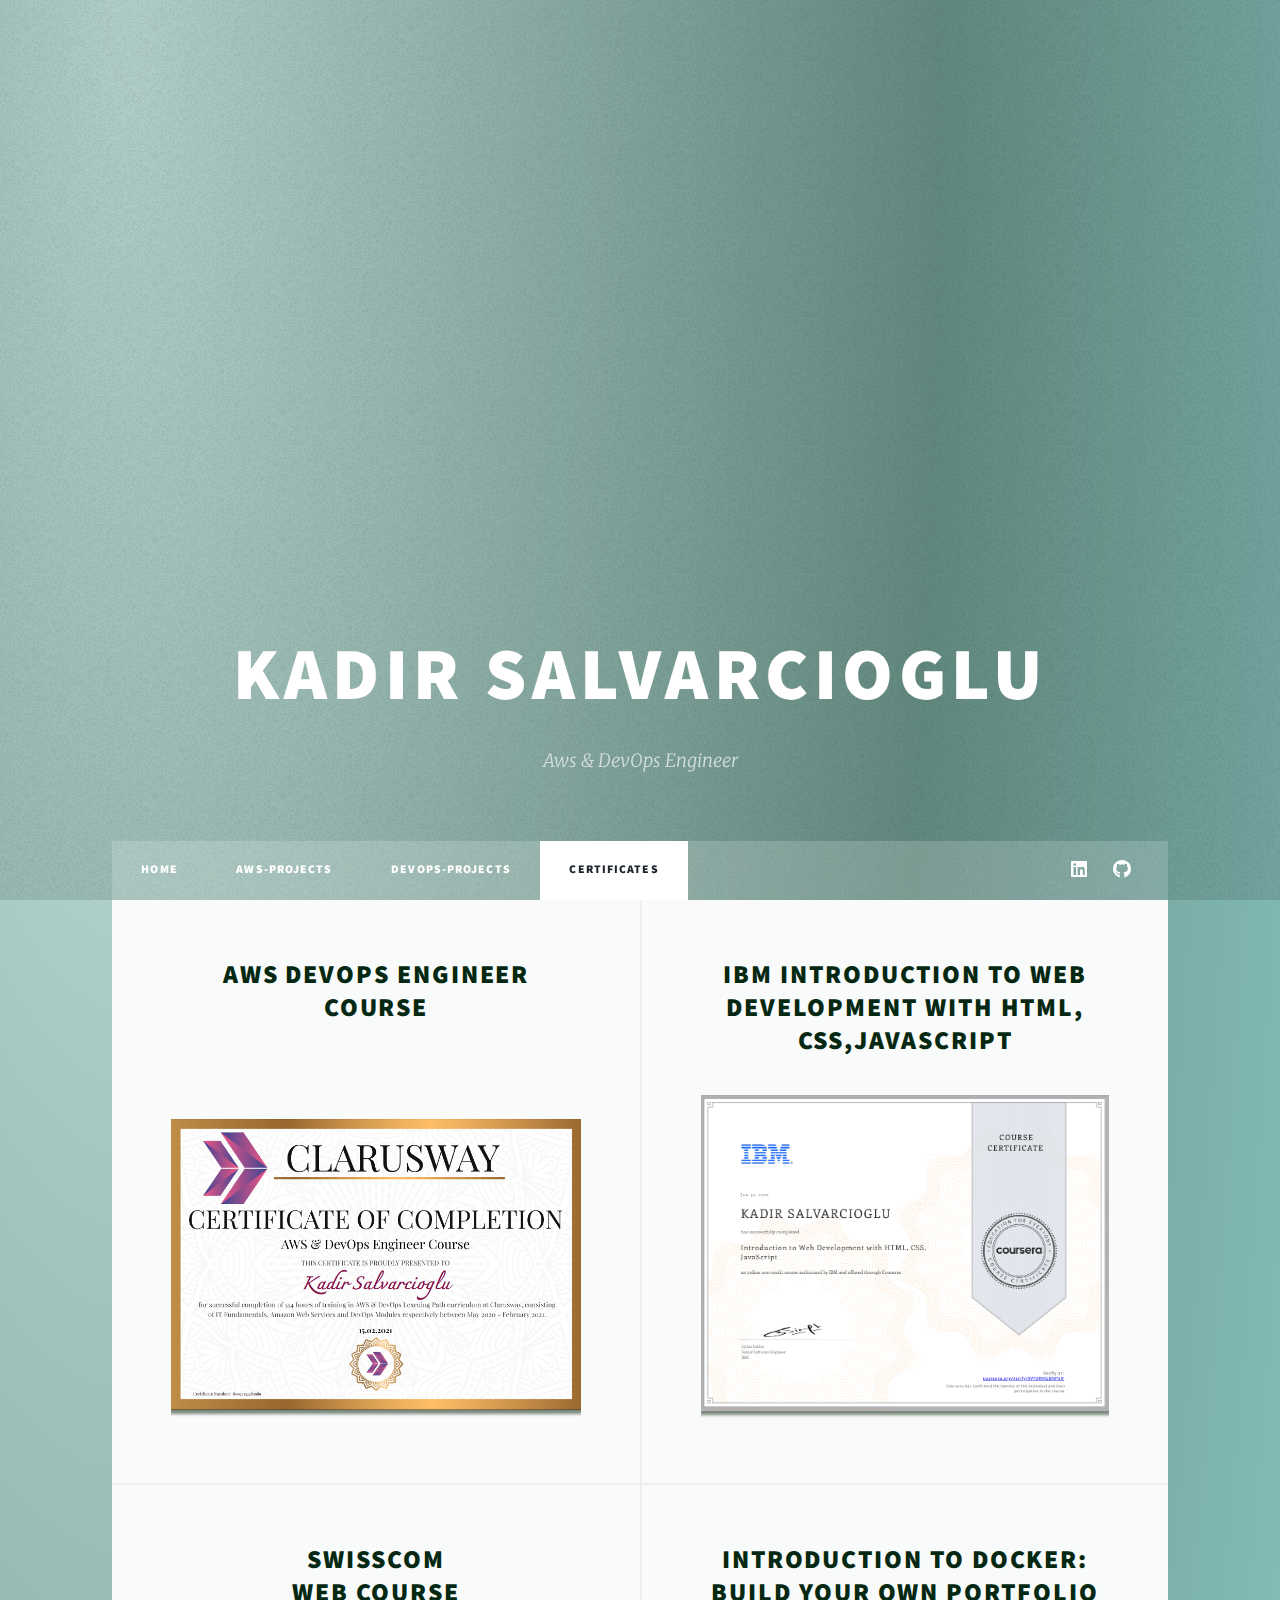
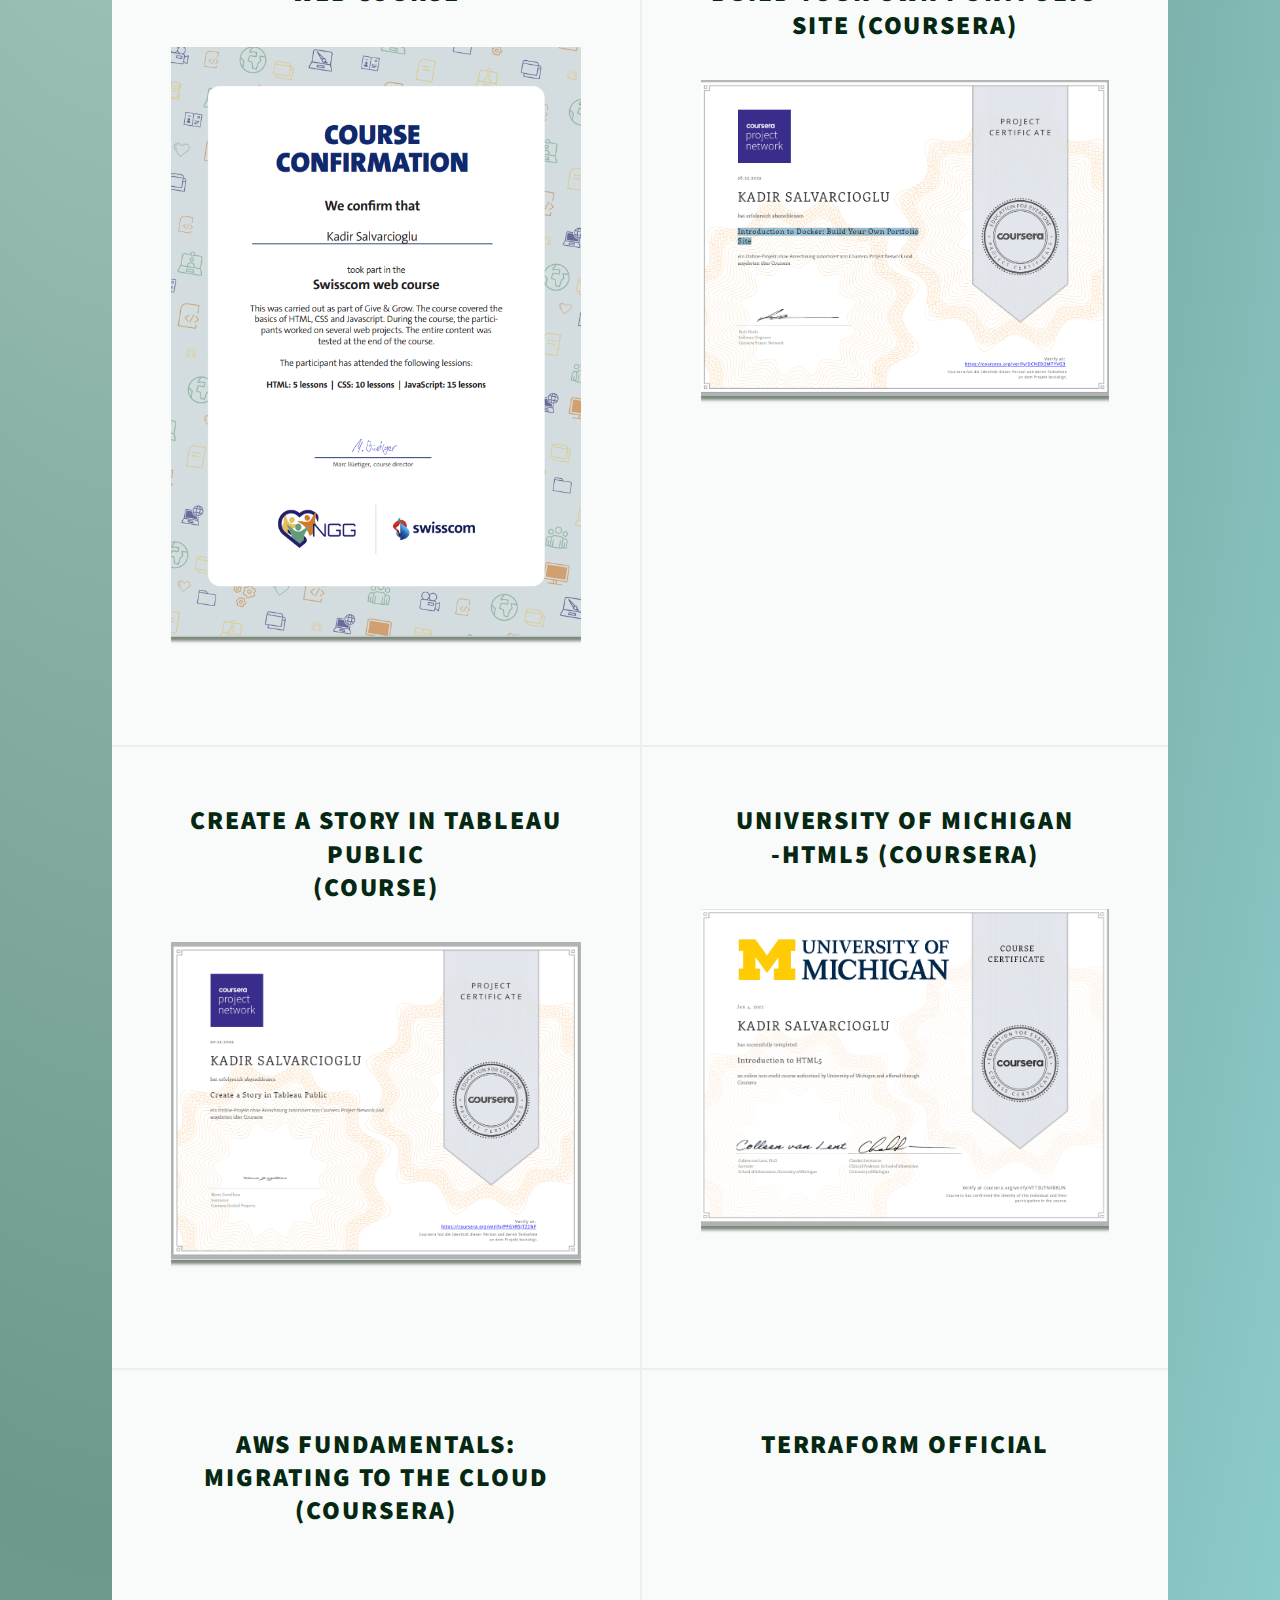
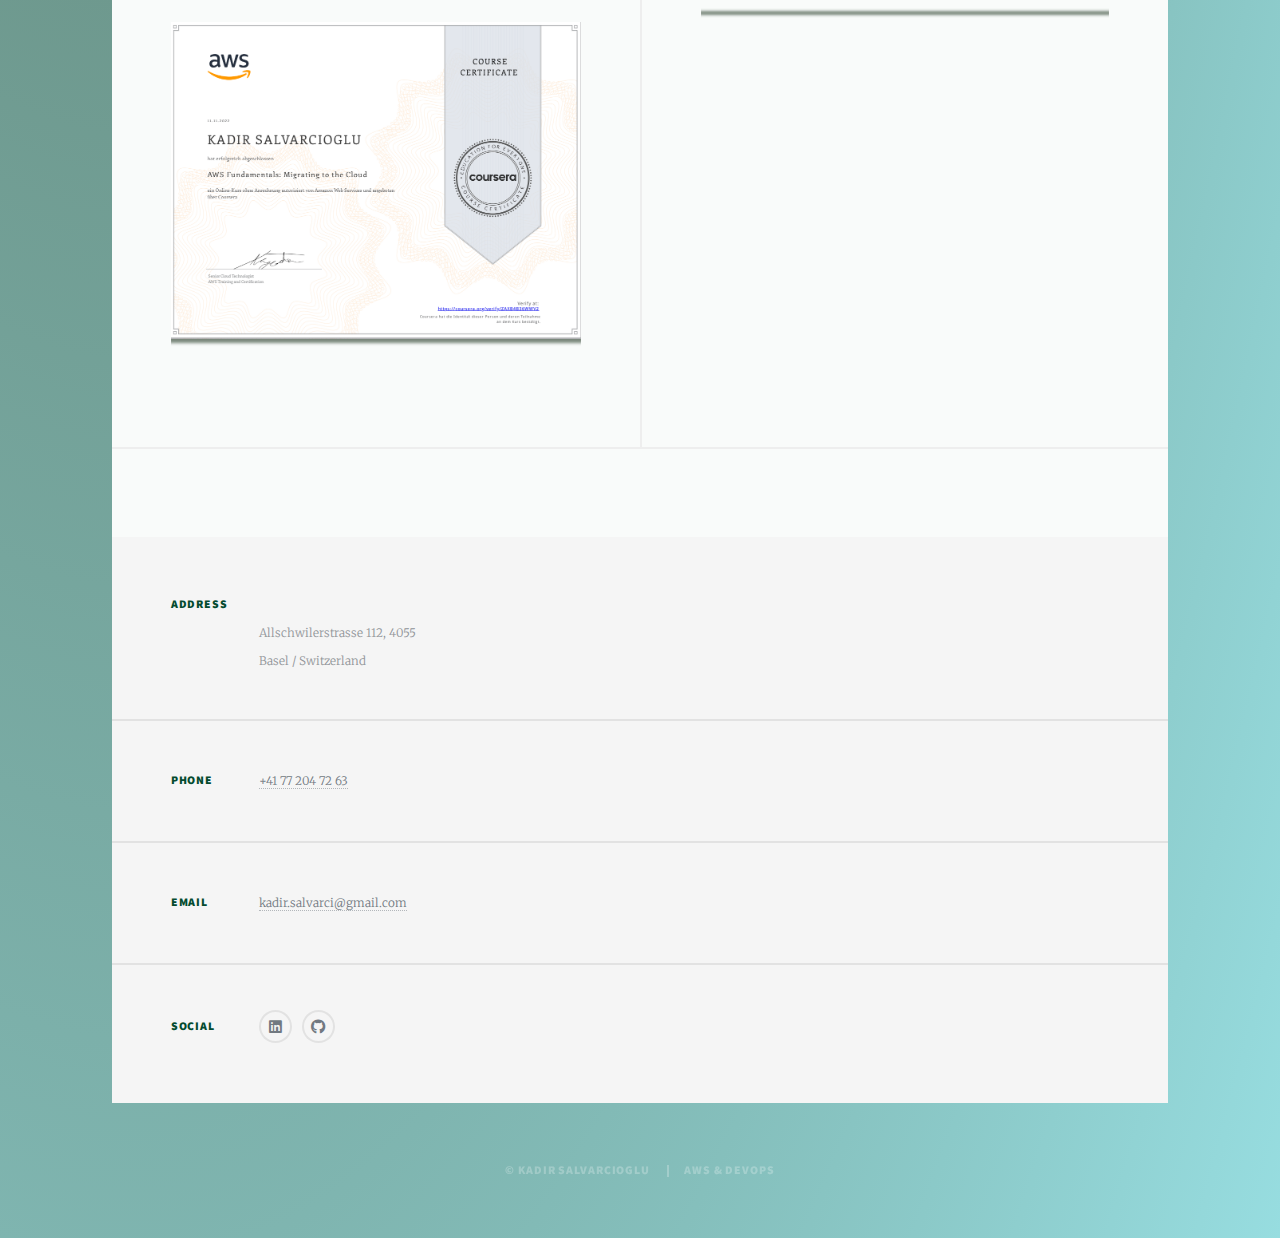
==== commit 5c4ad99c: "Terraform add" ====
--- a/certificates.html
+++ b/certificates.html
@@ -118,10 +118,10 @@
                 </article>
                 <article>
                     <header>
-                        <h2><a href="images/1clarus.png">AWS DevOps <br />
-							Engineer Course</a></h2><br>
+                        <h2><a href="images/Terraform Official.pdf">Terraform Official <br /><br>
+							</a></h2><br>
                     </header>
-                        <a href="images/1clarus.png" class="image fit"><img src="images/1clarus.png" alt="" /></a>
+                        <a href="images/Terraform Official.pdf" class="image fit"><img src="images/Terraform Official.pdf" alt="" /></a>
                         <p></p>
                     
 
